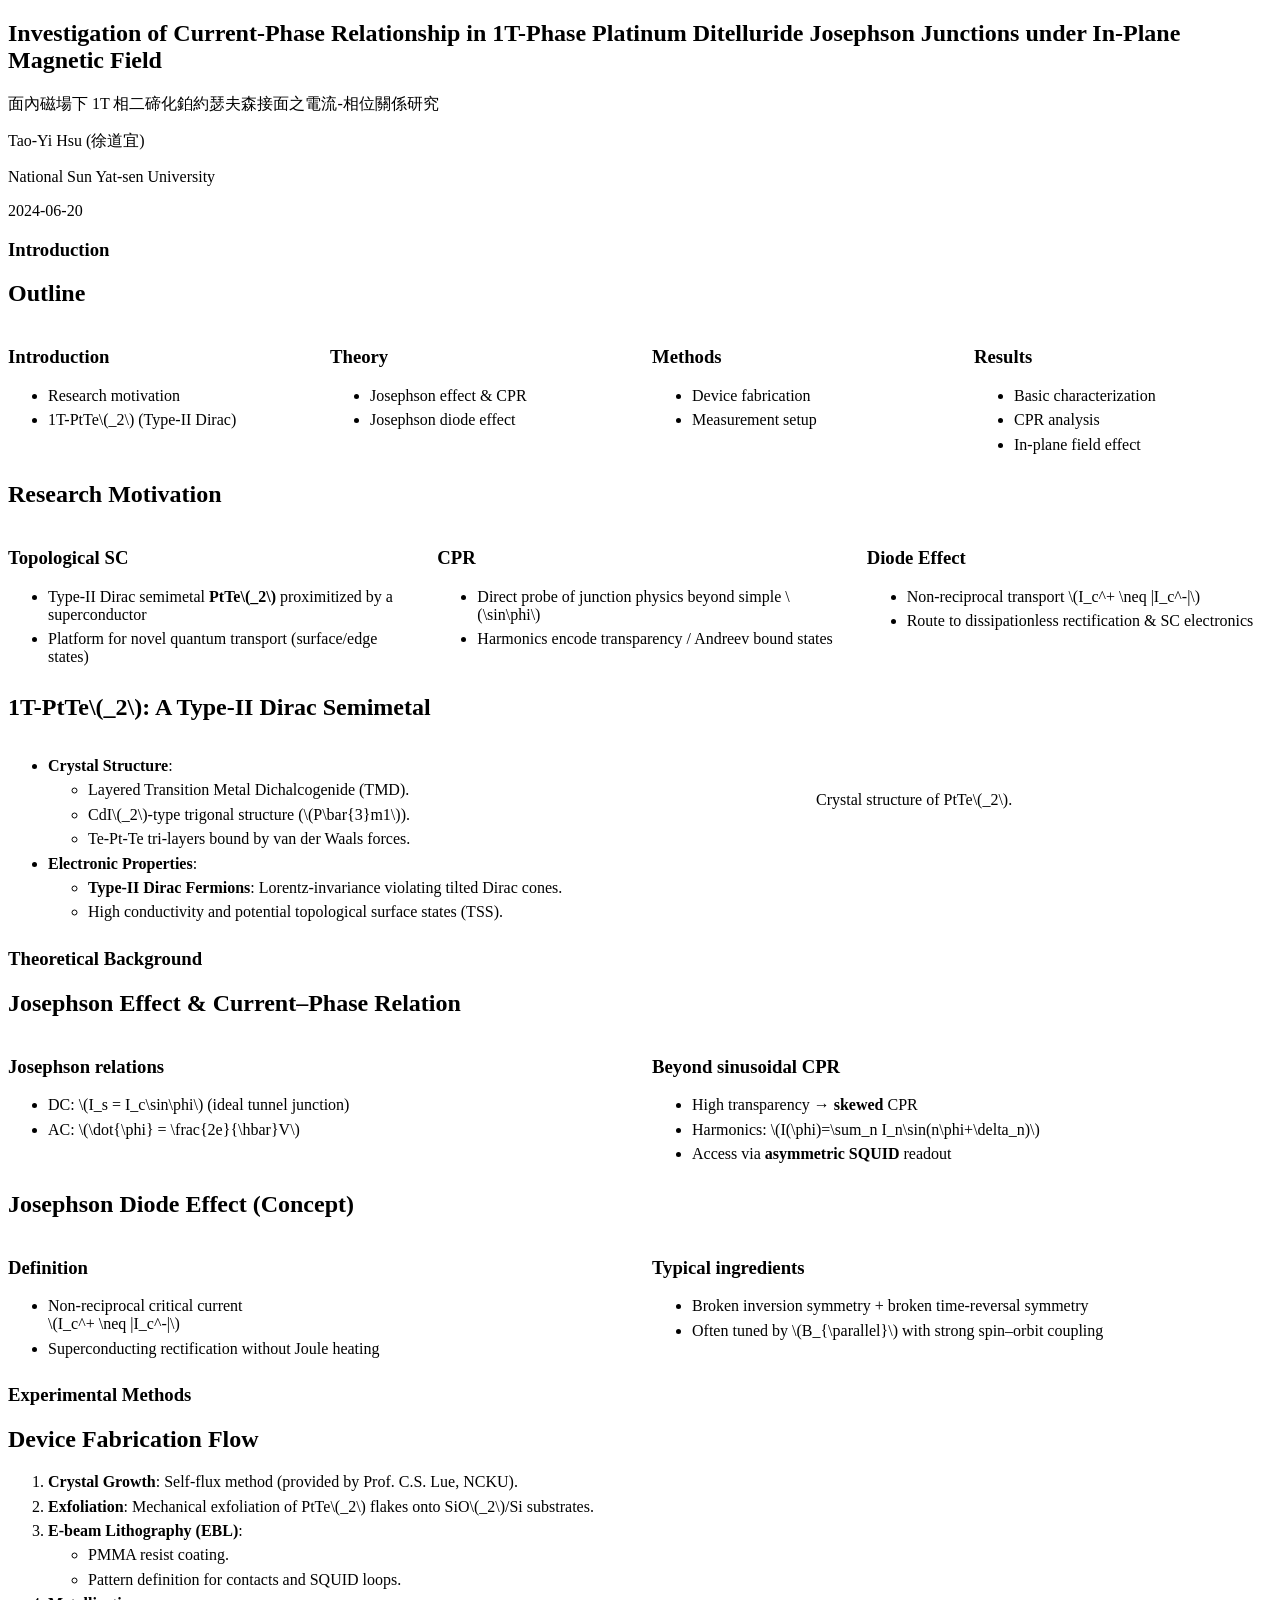
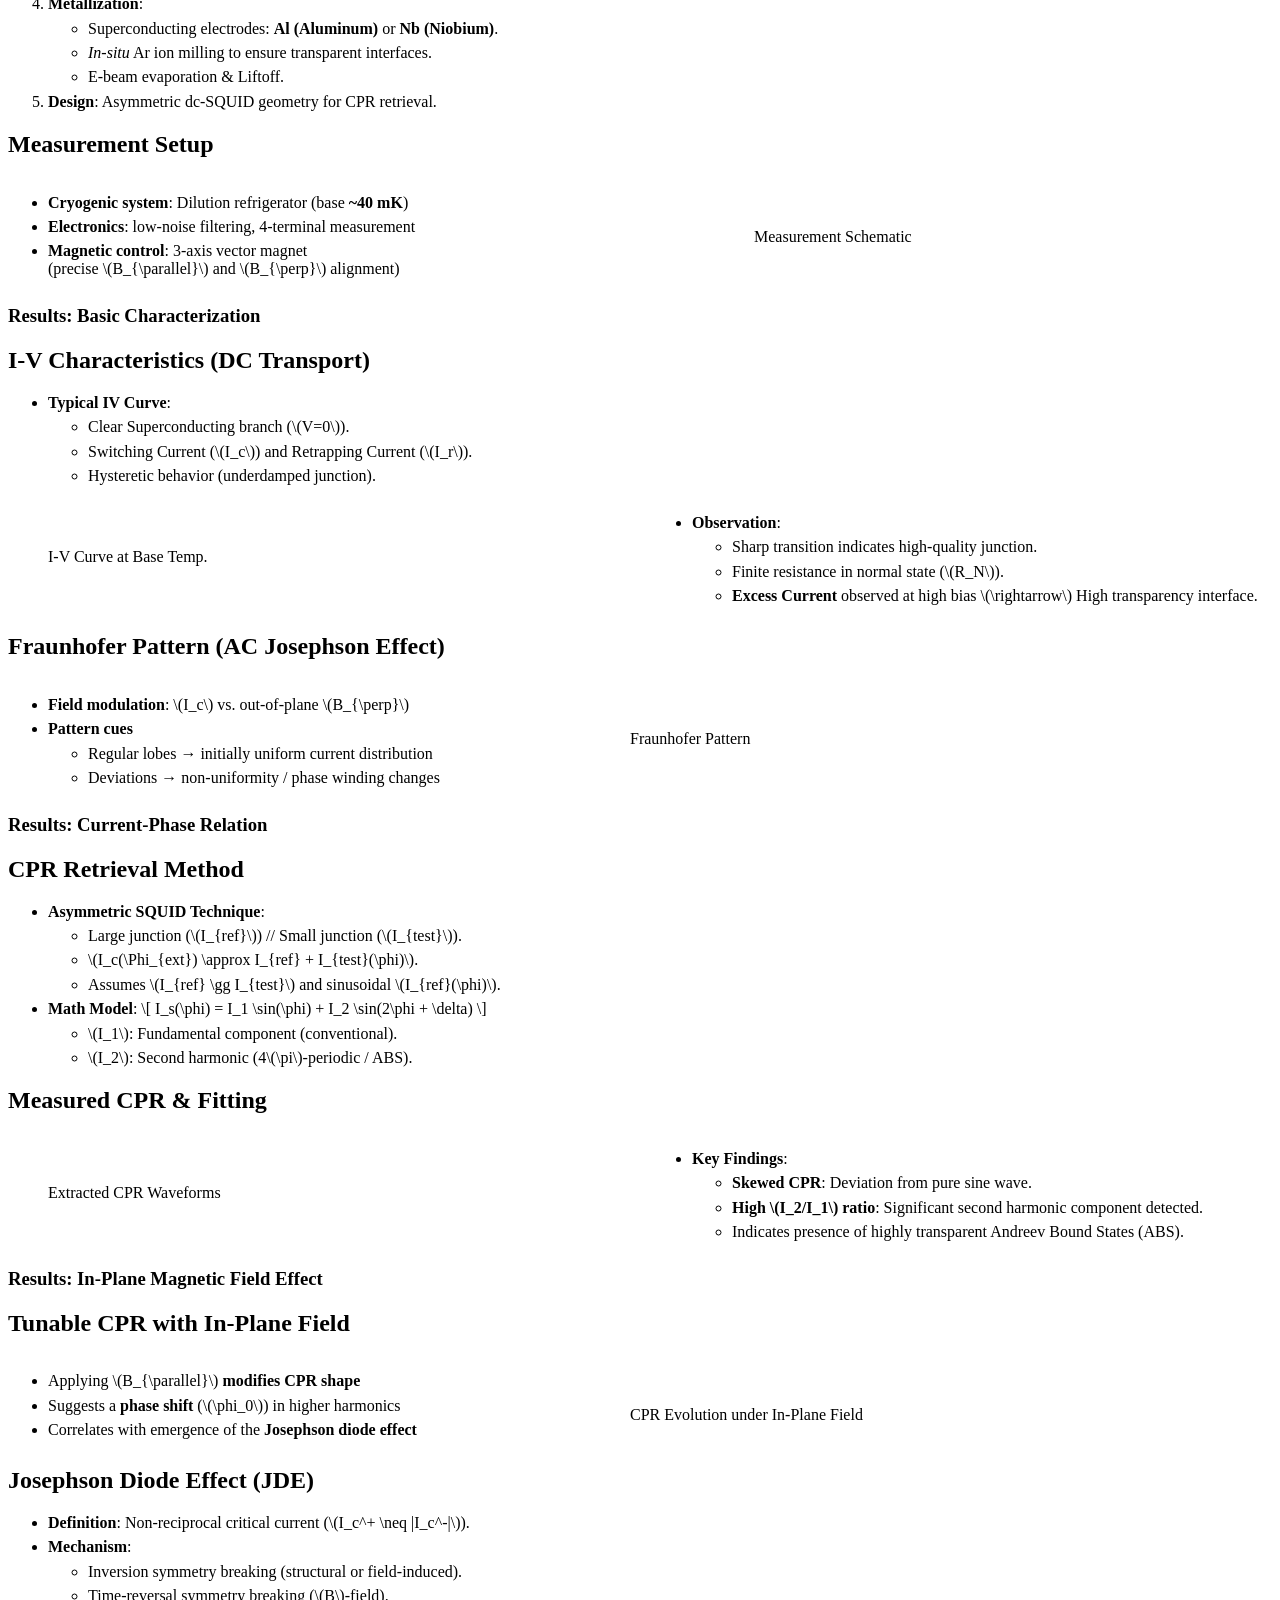
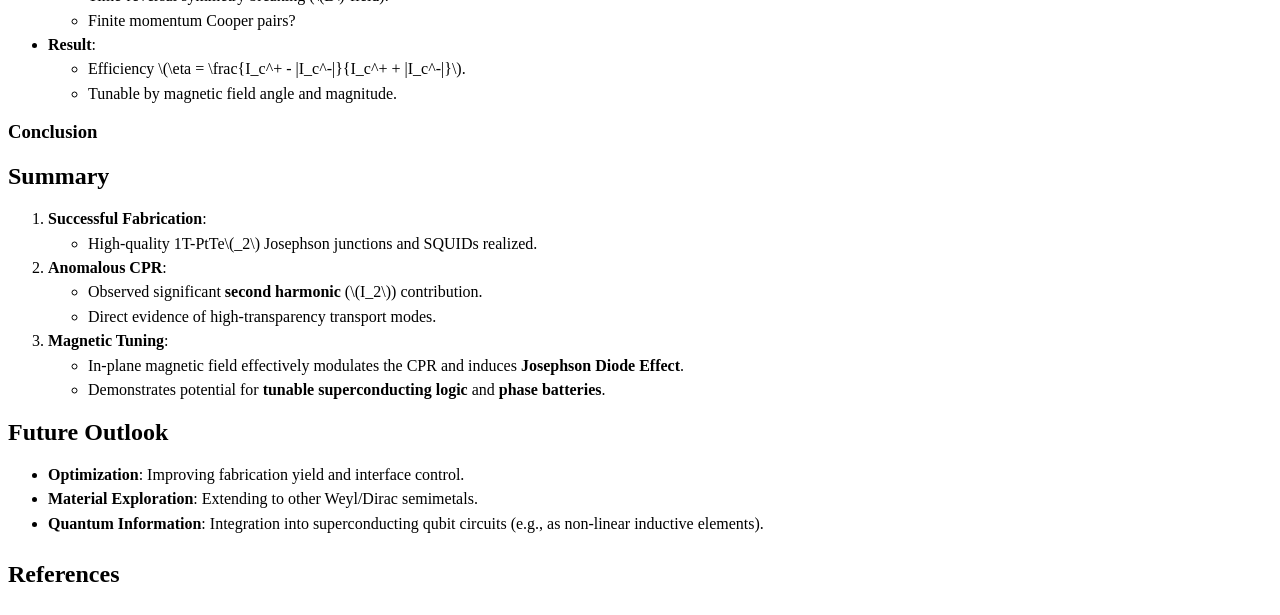
==== Quarto/Presentation.html @ b501ba7b "feat: Add Quarto presentation templates and generated assets, and update an existing PowerPoint file" ====
<!DOCTYPE html>
<html lang="en"><head>
<script src="Presentation_files/libs/clipboard/clipboard.min.js"></script>
<script src="Presentation_files/libs/quarto-html/tabby.min.js"></script>
<script src="Presentation_files/libs/quarto-html/popper.min.js"></script>
<script src="Presentation_files/libs/quarto-html/tippy.umd.min.js"></script>
<link href="Presentation_files/libs/quarto-html/tippy.css" rel="stylesheet">
<link href="Presentation_files/libs/quarto-html/light-border.css" rel="stylesheet">
<link href="Presentation_files/libs/quarto-html/quarto-syntax-highlighting-09ce31efb0ed5730d839a538a88c6f53.css" rel="stylesheet" id="quarto-text-highlighting-styles"><meta charset="utf-8">
  <meta name="generator" content="quarto-1.8.26">

  <meta name="author" content="Tao-Yi Hsu (徐道宜)">
  <meta name="dcterms.date" content="2024-06-20">
  <title>Investigation of Current-Phase Relationship in 1T-Phase Platinum Ditelluride Josephson Junctions under In-Plane Magnetic Field</title>
  <meta name="apple-mobile-web-app-capable" content="yes">
  <meta name="apple-mobile-web-app-status-bar-style" content="black-translucent">
  <meta name="viewport" content="width=device-width, initial-scale=1.0, maximum-scale=1.0, user-scalable=no, minimal-ui">
  <link rel="stylesheet" href="Presentation_files/libs/revealjs/dist/reset.css">
  <link rel="stylesheet" href="Presentation_files/libs/revealjs/dist/reveal.css">
  <style>
    code{white-space: pre-wrap;}
    span.smallcaps{font-variant: small-caps;}
    div.columns{display: flex; gap: min(4vw, 1.5em);}
    div.column{flex: auto; overflow-x: auto;}
    div.hanging-indent{margin-left: 1.5em; text-indent: -1.5em;}
    ul.task-list{list-style: none;}
    ul.task-list li input[type="checkbox"] {
      width: 0.8em;
      margin: 0 0.8em 0.2em -1em; /* quarto-specific, see https://github.com/quarto-dev/quarto-cli/issues/4556 */ 
      vertical-align: middle;
    }
    /* CSS for citations */
    div.csl-bib-body { }
    div.csl-entry {
      clear: both;
    }
    .hanging-indent div.csl-entry {
      margin-left:2em;
      text-indent:-2em;
    }
    div.csl-left-margin {
      min-width:2em;
      float:left;
    }
    div.csl-right-inline {
      margin-left:2em;
      padding-left:1em;
    }
    div.csl-indent {
      margin-left: 2em;
    }  </style>
  <link rel="stylesheet" href="Presentation_files/libs/revealjs/dist/theme/quarto-4e617eb54d475d9503e34d352090ff78.css">
  <link href="Presentation_files/libs/revealjs/plugin/quarto-line-highlight/line-highlight.css" rel="stylesheet">
  <link href="Presentation_files/libs/revealjs/plugin/reveal-menu/menu.css" rel="stylesheet">
  <link href="Presentation_files/libs/revealjs/plugin/reveal-menu/quarto-menu.css" rel="stylesheet">
  <link href="Presentation_files/libs/revealjs/plugin/quarto-support/footer.css" rel="stylesheet">
  <style type="text/css">
    .reveal div.sourceCode {
      margin: 0;
      overflow: auto;
    }
    .reveal div.hanging-indent {
      margin-left: 1em;
      text-indent: -1em;
    }
    .reveal .slide:not(.center) {
      height: 100%;
    }
    .reveal .slide.scrollable {
      overflow-y: auto;
    }
    .reveal .footnotes {
      height: 100%;
      overflow-y: auto;
    }
    .reveal .slide .absolute {
      position: absolute;
      display: block;
    }
    .reveal .footnotes ol {
      counter-reset: ol;
      list-style-type: none; 
      margin-left: 0;
    }
    .reveal .footnotes ol li:before {
      counter-increment: ol;
      content: counter(ol) ". "; 
    }
    .reveal .footnotes ol li > p:first-child {
      display: inline-block;
    }
    .reveal .slide ul,
    .reveal .slide ol {
      margin-bottom: 0.5em;
    }
    .reveal .slide ul li,
    .reveal .slide ol li {
      margin-top: 0.4em;
      margin-bottom: 0.2em;
    }
    .reveal .slide ul[role="tablist"] li {
      margin-bottom: 0;
    }
    .reveal .slide ul li > *:first-child,
    .reveal .slide ol li > *:first-child {
      margin-block-start: 0;
    }
    .reveal .slide ul li > *:last-child,
    .reveal .slide ol li > *:last-child {
      margin-block-end: 0;
    }
    .reveal .slide .columns:nth-child(3) {
      margin-block-start: 0.8em;
    }
    .reveal blockquote {
      box-shadow: none;
    }
    .reveal .tippy-content>* {
      margin-top: 0.2em;
      margin-bottom: 0.7em;
    }
    .reveal .tippy-content>*:last-child {
      margin-bottom: 0.2em;
    }
    .reveal .slide > img.stretch.quarto-figure-center,
    .reveal .slide > img.r-stretch.quarto-figure-center {
      display: block;
      margin-left: auto;
      margin-right: auto; 
    }
    .reveal .slide > img.stretch.quarto-figure-left,
    .reveal .slide > img.r-stretch.quarto-figure-left  {
      display: block;
      margin-left: 0;
      margin-right: auto; 
    }
    .reveal .slide > img.stretch.quarto-figure-right,
    .reveal .slide > img.r-stretch.quarto-figure-right  {
      display: block;
      margin-left: auto;
      margin-right: 0; 
    }
  </style>
</head>
<body class="quarto-light">
  <div class="reveal">
    <div class="slides">

<section id="title-slide" class="quarto-title-block center">
  <h1 class="title">Investigation of Current-Phase Relationship in 1T-Phase Platinum Ditelluride Josephson Junctions under In-Plane Magnetic Field</h1>
  <p class="subtitle">面內磁場下 1T 相二碲化鉑約瑟夫森接面之電流-相位關係研究</p>

<div class="quarto-title-authors">
<div class="quarto-title-author">
<div class="quarto-title-author-name">
Tao-Yi Hsu (徐道宜) 
</div>
        <p class="quarto-title-affiliation">
            National Sun Yat-sen University
          </p>
    </div>
</div>

  <p class="date">2024-06-20</p>
</section>
<section>
<section id="introduction" class="title-slide slide level1 center">
<h1>Introduction</h1>

</section>
<section id="outline" class="slide level2">
<h2>Outline</h2>
<div class="columns">
<div class="column" style="width:25%;">
<h3 id="introduction-1">Introduction</h3>
<ul>
<li>Research motivation</li>
<li>1T-PtTe<span class="math inline">\(_2\)</span> (Type-II Dirac)</li>
</ul>
</div><div class="column" style="width:25%;">
<h3 id="theory">Theory</h3>
<ul>
<li>Josephson effect &amp; CPR</li>
<li>Josephson diode effect</li>
</ul>
</div><div class="column" style="width:25%;">
<h3 id="methods">Methods</h3>
<ul>
<li>Device fabrication</li>
<li>Measurement setup</li>
</ul>
</div><div class="column" style="width:25%;">
<h3 id="results">Results</h3>
<ul>
<li>Basic characterization</li>
<li>CPR analysis</li>
<li>In-plane field effect</li>
</ul>
</div></div>
</section>
<section id="research-motivation" class="slide level2">
<h2>Research Motivation</h2>
<div class="columns">
<div class="column" style="width:33%;">
<h3 id="topological-sc">Topological SC</h3>
<ul>
<li>Type-II Dirac semimetal <strong>PtTe<span class="math inline">\(_2\)</span></strong> proximitized by a superconductor</li>
<li>Platform for novel quantum transport (surface/edge states)</li>
</ul>
</div><div class="column" style="width:33%;">
<h3 id="cpr">CPR</h3>
<ul>
<li>Direct probe of junction physics beyond simple <span class="math inline">\(\sin\phi\)</span></li>
<li>Harmonics encode transparency / Andreev bound states</li>
</ul>
</div><div class="column" style="width:33%;">
<h3 id="diode-effect">Diode Effect</h3>
<ul>
<li>Non-reciprocal transport <span class="math inline">\(I_c^+ \neq |I_c^-|\)</span></li>
<li>Route to dissipationless rectification &amp; SC electronics</li>
</ul>
</div></div>
</section>
<section id="t-ptte_2-a-type-ii-dirac-semimetal" class="slide level2">
<h2>1T-PtTe<span class="math inline">\(_2\)</span>: A Type-II Dirac Semimetal</h2>
<div class="columns">
<div class="column" style="width:60%;">
<ul>
<li><strong>Crystal Structure</strong>:
<ul>
<li>Layered Transition Metal Dichalcogenide (TMD).</li>
<li>CdI<span class="math inline">\(_2\)</span>-type trigonal structure (<span class="math inline">\(P\bar{3}m1\)</span>).</li>
<li>Te-Pt-Te tri-layers bound by van der Waals forces.</li>
</ul></li>
<li><strong>Electronic Properties</strong>:
<ul>
<li><strong>Type-II Dirac Fermions</strong>: Lorentz-invariance violating tilted Dirac cones.</li>
<li>High conductivity and potential topological surface states (TSS).</li>
</ul></li>
</ul>
</div><div class="column" style="width:40%;">
<div class="quarto-figure quarto-figure-center">
<figure>
<p><img data-src="Images/topological_materials.png"></p>
<figcaption>Crystal structure of PtTe<span class="math inline">\(_2\)</span>.</figcaption>
</figure>
</div>
</div></div>
</section></section>
<section>
<section id="theoretical-background" class="title-slide slide level1 center">
<h1>Theoretical Background</h1>

</section>
<section id="josephson-effect-currentphase-relation" class="slide level2">
<h2>Josephson Effect &amp; Current–Phase Relation</h2>
<div class="columns">
<div class="column" style="width:50%;">
<h3 id="josephson-relations">Josephson relations</h3>
<ul>
<li>DC: <span class="math inline">\(I_s = I_c\sin\phi\)</span> (ideal tunnel junction)</li>
<li>AC: <span class="math inline">\(\dot{\phi} = \frac{2e}{\hbar}V\)</span></li>
</ul>
</div><div class="column" style="width:50%;">
<h3 id="beyond-sinusoidal-cpr">Beyond sinusoidal CPR</h3>
<ul>
<li>High transparency → <strong>skewed</strong> CPR</li>
<li>Harmonics: <span class="math inline">\(I(\phi)=\sum_n I_n\sin(n\phi+\delta_n)\)</span></li>
<li>Access via <strong>asymmetric SQUID</strong> readout</li>
</ul>
</div></div>
</section>
<section id="josephson-diode-effect-concept" class="slide level2">
<h2>Josephson Diode Effect (Concept)</h2>
<div class="columns">
<div class="column" style="width:50%;">
<h3 id="definition">Definition</h3>
<ul>
<li>Non‑reciprocal critical current<br>
<span class="math inline">\(I_c^+ \neq |I_c^-|\)</span></li>
<li>Superconducting rectification without Joule heating</li>
</ul>
</div><div class="column" style="width:50%;">
<h3 id="typical-ingredients">Typical ingredients</h3>
<ul>
<li>Broken inversion symmetry + broken time‑reversal symmetry</li>
<li>Often tuned by <span class="math inline">\(B_{\parallel}\)</span> with strong spin–orbit coupling</li>
</ul>
</div></div>
</section></section>
<section>
<section id="experimental-methods" class="title-slide slide level1 center">
<h1>Experimental Methods</h1>

</section>
<section id="device-fabrication-flow" class="slide level2">
<h2>Device Fabrication Flow</h2>
<ol type="1">
<li><strong>Crystal Growth</strong>: Self-flux method (provided by Prof.&nbsp;C.S. Lue, NCKU).</li>
<li><strong>Exfoliation</strong>: Mechanical exfoliation of PtTe<span class="math inline">\(_2\)</span> flakes onto SiO<span class="math inline">\(_2\)</span>/Si substrates.</li>
<li><strong>E-beam Lithography (EBL)</strong>:
<ul>
<li>PMMA resist coating.</li>
<li>Pattern definition for contacts and SQUID loops.</li>
</ul></li>
<li><strong>Metallization</strong>:
<ul>
<li>Superconducting electrodes: <strong>Al (Aluminum)</strong> or <strong>Nb (Niobium)</strong>.</li>
<li><em>In-situ</em> Ar ion milling to ensure transparent interfaces.</li>
<li>E-beam evaporation &amp; Liftoff.</li>
</ul></li>
<li><strong>Design</strong>: Asymmetric dc-SQUID geometry for CPR retrieval.</li>
</ol>
</section>
<section id="measurement-setup" class="slide level2">
<h2>Measurement Setup</h2>
<div class="columns">
<div class="column" style="width:55%;">
<ul>
<li><strong>Cryogenic system</strong>: Dilution refrigerator (base <strong>~40 mK</strong>)</li>
<li><strong>Electronics</strong>: low-noise filtering, 4-terminal measurement</li>
<li><strong>Magnetic control</strong>: 3-axis vector magnet<br>
(precise <span class="math inline">\(B_{\parallel}\)</span> and <span class="math inline">\(B_{\perp}\)</span> alignment)</li>
</ul>
</div><div class="column" style="width:45%;">
<div class="quarto-figure quarto-figure-center">
<figure>
<p><img data-src="Images/coordinate_system_schematic.png" style="width:95.0%"></p>
<figcaption>Measurement Schematic</figcaption>
</figure>
</div>
</div></div>
</section></section>
<section>
<section id="results-basic-characterization" class="title-slide slide level1 center">
<h1>Results: Basic Characterization</h1>

</section>
<section id="i-v-characteristics-dc-transport" class="slide level2">
<h2>I-V Characteristics (DC Transport)</h2>
<ul>
<li><strong>Typical IV Curve</strong>:
<ul>
<li>Clear Superconducting branch (<span class="math inline">\(V=0\)</span>).</li>
<li>Switching Current (<span class="math inline">\(I_c\)</span>) and Retrapping Current (<span class="math inline">\(I_r\)</span>).</li>
<li>Hysteretic behavior (underdamped junction).</li>
</ul></li>
</ul>
<div class="columns">
<div class="column" style="width:50%;">
<div class="quarto-figure quarto-figure-center">
<figure>
<p><img data-src="Images/iv_run20.svg"></p>
<figcaption>I-V Curve at Base Temp.</figcaption>
</figure>
</div>
</div><div class="column" style="width:50%;">
<ul>
<li><strong>Observation</strong>:
<ul>
<li>Sharp transition indicates high-quality junction.</li>
<li>Finite resistance in normal state (<span class="math inline">\(R_N\)</span>).</li>
<li><strong>Excess Current</strong> observed at high bias <span class="math inline">\(\rightarrow\)</span> High transparency interface.</li>
</ul></li>
</ul>
</div></div>
</section>
<section id="fraunhofer-pattern-ac-josephson-effect" class="slide level2">
<h2>Fraunhofer Pattern (AC Josephson Effect)</h2>
<div class="columns">
<div class="column" style="width:45%;">
<ul>
<li><strong>Field modulation</strong>: <span class="math inline">\(I_c\)</span> vs.&nbsp;out-of-plane <span class="math inline">\(B_{\perp}\)</span></li>
<li><strong>Pattern cues</strong>
<ul>
<li>Regular lobes → initially uniform current distribution</li>
<li>Deviations → non-uniformity / phase winding changes</li>
</ul></li>
</ul>
</div><div class="column" style="width:55%;">
<div class="quarto-figure quarto-figure-center">
<figure>
<p><img data-src="Images/fraunhofer_heatmap_005-1_60mT_linear.svg" style="width:100.0%"></p>
<figcaption>Fraunhofer Pattern</figcaption>
</figure>
</div>
</div></div>
</section></section>
<section>
<section id="results-current-phase-relation" class="title-slide slide level1 center">
<h1>Results: Current-Phase Relation</h1>

</section>
<section id="cpr-retrieval-method" class="slide level2">
<h2>CPR Retrieval Method</h2>
<ul>
<li><strong>Asymmetric SQUID Technique</strong>:
<ul>
<li>Large junction (<span class="math inline">\(I_{ref}\)</span>) // Small junction (<span class="math inline">\(I_{test}\)</span>).</li>
<li><span class="math inline">\(I_c(\Phi_{ext}) \approx I_{ref} + I_{test}(\phi)\)</span>.</li>
<li>Assumes <span class="math inline">\(I_{ref} \gg I_{test}\)</span> and sinusoidal <span class="math inline">\(I_{ref}(\phi)\)</span>.</li>
</ul></li>
<li><strong>Math Model</strong>: <span class="math display">\[ I_s(\phi) = I_1 \sin(\phi) + I_2 \sin(2\phi + \delta) \]</span>
<ul>
<li><span class="math inline">\(I_1\)</span>: Fundamental component (conventional).</li>
<li><span class="math inline">\(I_2\)</span>: Second harmonic (4<span class="math inline">\(\pi\)</span>-periodic / ABS).</li>
</ul></li>
</ul>
</section>
<section id="measured-cpr-fitting" class="slide level2">
<h2>Measured CPR &amp; Fitting</h2>
<div class="columns">
<div class="column" style="width:50%;">
<div class="quarto-figure quarto-figure-center">
<figure>
<p><img data-src="Images/cpr_fit_127.svg"></p>
<figcaption>Extracted CPR Waveforms</figcaption>
</figure>
</div>
</div><div class="column" style="width:50%;">
<ul>
<li><strong>Key Findings</strong>:
<ul>
<li><strong>Skewed CPR</strong>: Deviation from pure sine wave.</li>
<li><strong>High <span class="math inline">\(I_2/I_1\)</span> ratio</strong>: Significant second harmonic component detected.</li>
<li>Indicates presence of highly transparent Andreev Bound States (ABS).</li>
</ul></li>
</ul>
</div></div>
</section></section>
<section>
<section id="results-in-plane-magnetic-field-effect" class="title-slide slide level1 center">
<h1>Results: In-Plane Magnetic Field Effect</h1>

</section>
<section id="tunable-cpr-with-in-plane-field" class="slide level2">
<h2>Tunable CPR with In-Plane Field</h2>
<div class="columns">
<div class="column" style="width:45%;">
<ul>
<li>Applying <span class="math inline">\(B_{\parallel}\)</span> <strong>modifies CPR shape</strong></li>
<li>Suggests a <strong>phase shift</strong> (<span class="math inline">\(\phi_0\)</span>) in higher harmonics</li>
<li>Correlates with emergence of the <strong>Josephson diode effect</strong></li>
</ul>
</div><div class="column" style="width:55%;">
<div class="quarto-figure quarto-figure-center">
<figure>
<p><img data-src="Images/CPR_evolution_27_log_offset_corrected.svg" style="width:100.0%"></p>
<figcaption>CPR Evolution under In-Plane Field</figcaption>
</figure>
</div>
</div></div>
</section>
<section id="josephson-diode-effect-jde" class="slide level2">
<h2>Josephson Diode Effect (JDE)</h2>
<ul>
<li><strong>Definition</strong>: Non-reciprocal critical current (<span class="math inline">\(I_c^+ \neq |I_c^-|\)</span>).</li>
<li><strong>Mechanism</strong>:
<ul>
<li>Inversion symmetry breaking (structural or field-induced).</li>
<li>Time-reversal symmetry breaking (<span class="math inline">\(B\)</span>-field).</li>
<li>Finite momentum Cooper pairs?</li>
</ul></li>
<li><strong>Result</strong>:
<ul>
<li>Efficiency <span class="math inline">\(\eta = \frac{I_c^+ - |I_c^-|}{I_c^+ + |I_c^-|}\)</span>.</li>
<li>Tunable by magnetic field angle and magnitude.</li>
</ul></li>
</ul>
</section></section>
<section>
<section id="conclusion" class="title-slide slide level1 center">
<h1>Conclusion</h1>

</section>
<section id="summary" class="slide level2">
<h2>Summary</h2>
<ol type="1">
<li><strong>Successful Fabrication</strong>:
<ul>
<li>High-quality 1T-PtTe<span class="math inline">\(_2\)</span> Josephson junctions and SQUIDs realized.</li>
</ul></li>
<li><strong>Anomalous CPR</strong>:
<ul>
<li>Observed significant <strong>second harmonic</strong> (<span class="math inline">\(I_2\)</span>) contribution.</li>
<li>Direct evidence of high-transparency transport modes.</li>
</ul></li>
<li><strong>Magnetic Tuning</strong>:
<ul>
<li>In-plane magnetic field effectively modulates the CPR and induces <strong>Josephson Diode Effect</strong>.</li>
<li>Demonstrates potential for <strong>tunable superconducting logic</strong> and <strong>phase batteries</strong>.</li>
</ul></li>
</ol>
</section>
<section id="future-outlook" class="slide level2">
<h2>Future Outlook</h2>
<ul>
<li><strong>Optimization</strong>: Improving fabrication yield and interface control.</li>
<li><strong>Material Exploration</strong>: Extending to other Weyl/Dirac semimetals.</li>
<li><strong>Quantum Information</strong>: Integration into superconducting qubit circuits (e.g., as non-linear inductive elements).</li>
</ul>
</section></section>
<section id="references" class="title-slide slide level1 smaller scrollable">
<h1>References</h1>
<div id="refs" role="list">

</div>

</section>
    </div>
  <div class="quarto-auto-generated-content" style="display: none;">
<p><img src="Images/logo_nsysu_thesis.jpg" class="slide-logo"></p>
<div class="footer footer-default">

</div>
</div></div>

  <script>window.backupDefine = window.define; window.define = undefined;</script>
  <script src="Presentation_files/libs/revealjs/dist/reveal.js"></script>
  <!-- reveal.js plugins -->
  <script src="Presentation_files/libs/revealjs/plugin/quarto-line-highlight/line-highlight.js"></script>
  <script src="Presentation_files/libs/revealjs/plugin/pdf-export/pdfexport.js"></script>
  <script src="Presentation_files/libs/revealjs/plugin/reveal-menu/menu.js"></script>
  <script src="Presentation_files/libs/revealjs/plugin/reveal-menu/quarto-menu.js"></script>
  <script src="Presentation_files/libs/revealjs/plugin/quarto-support/support.js"></script>
  

  <script src="Presentation_files/libs/revealjs/plugin/notes/notes.js"></script>
  <script src="Presentation_files/libs/revealjs/plugin/search/search.js"></script>
  <script src="Presentation_files/libs/revealjs/plugin/zoom/zoom.js"></script>
  <script src="Presentation_files/libs/revealjs/plugin/math/math.js"></script>
  <script>window.define = window.backupDefine; window.backupDefine = undefined;</script>

  <script>

      // Full list of configuration options available at:
      // https://revealjs.com/config/
      Reveal.initialize({
'controlsAuto': true,
'previewLinksAuto': false,
'pdfSeparateFragments': false,
'autoAnimateEasing': "ease",
'autoAnimateDuration': 1,
'autoAnimateUnmatched': true,
'jumpToSlide': true,
'menu': {"side":"left","useTextContentForMissingTitles":true,"markers":false,"loadIcons":false,"custom":[{"title":"Tools","icon":"<i class=\"fas fa-gear\"></i>","content":"<ul class=\"slide-menu-items\">\n<li class=\"slide-tool-item active\" data-item=\"0\"><a href=\"#\" onclick=\"RevealMenuToolHandlers.fullscreen(event)\"><kbd>f</kbd> Fullscreen</a></li>\n<li class=\"slide-tool-item\" data-item=\"1\"><a href=\"#\" onclick=\"RevealMenuToolHandlers.speakerMode(event)\"><kbd>s</kbd> Speaker View</a></li>\n<li class=\"slide-tool-item\" data-item=\"2\"><a href=\"#\" onclick=\"RevealMenuToolHandlers.overview(event)\"><kbd>o</kbd> Slide Overview</a></li>\n<li class=\"slide-tool-item\" data-item=\"3\"><a href=\"#\" onclick=\"RevealMenuToolHandlers.togglePdfExport(event)\"><kbd>e</kbd> PDF Export Mode</a></li>\n<li class=\"slide-tool-item\" data-item=\"4\"><a href=\"#\" onclick=\"RevealMenuToolHandlers.toggleScrollView(event)\"><kbd>r</kbd> Scroll View Mode</a></li>\n<li class=\"slide-tool-item\" data-item=\"5\"><a href=\"#\" onclick=\"RevealMenuToolHandlers.keyboardHelp(event)\"><kbd>?</kbd> Keyboard Help</a></li>\n</ul>"}],"openButton":true},
'smaller': false,
 
        // Display controls in the bottom right corner
        controls: false,

        // Help the user learn the controls by providing hints, for example by
        // bouncing the down arrow when they first encounter a vertical slide
        controlsTutorial: false,

        // Determines where controls appear, "edges" or "bottom-right"
        controlsLayout: 'edges',

        // Visibility rule for backwards navigation arrows; "faded", "hidden"
        // or "visible"
        controlsBackArrows: 'faded',

        // Display a presentation progress bar
        progress: true,

        // Display the page number of the current slide
        slideNumber: false,

        // 'all', 'print', or 'speaker'
        showSlideNumber: 'all',

        // Add the current slide number to the URL hash so that reloading the
        // page/copying the URL will return you to the same slide
        hash: true,

        // Start with 1 for the hash rather than 0
        hashOneBasedIndex: false,

        // Flags if we should monitor the hash and change slides accordingly
        respondToHashChanges: true,

        // Push each slide change to the browser history
        history: true,

        // Enable keyboard shortcuts for navigation
        keyboard: true,

        // Enable the slide overview mode
        overview: true,

        // Disables the default reveal.js slide layout (scaling and centering)
        // so that you can use custom CSS layout
        disableLayout: false,

        // Vertical centering of slides
        center: false,

        // Enables touch navigation on devices with touch input
        touch: true,

        // Loop the presentation
        loop: false,

        // Change the presentation direction to be RTL
        rtl: false,

        // see https://revealjs.com/vertical-slides/#navigation-mode
        navigationMode: 'linear',

        // Randomizes the order of slides each time the presentation loads
        shuffle: false,

        // Turns fragments on and off globally
        fragments: true,

        // Flags whether to include the current fragment in the URL,
        // so that reloading brings you to the same fragment position
        fragmentInURL: false,

        // Flags if the presentation is running in an embedded mode,
        // i.e. contained within a limited portion of the screen
        embedded: false,

        // Flags if we should show a help overlay when the questionmark
        // key is pressed
        help: true,

        // Flags if it should be possible to pause the presentation (blackout)
        pause: true,

        // Flags if speaker notes should be visible to all viewers
        showNotes: false,

        // Global override for autoplaying embedded media (null/true/false)
        autoPlayMedia: null,

        // Global override for preloading lazy-loaded iframes (null/true/false)
        preloadIframes: null,

        // Number of milliseconds between automatically proceeding to the
        // next slide, disabled when set to 0, this value can be overwritten
        // by using a data-autoslide attribute on your slides
        autoSlide: 0,

        // Stop auto-sliding after user input
        autoSlideStoppable: true,

        // Use this method for navigation when auto-sliding
        autoSlideMethod: null,

        // Specify the average time in seconds that you think you will spend
        // presenting each slide. This is used to show a pacing timer in the
        // speaker view
        defaultTiming: null,

        // Enable slide navigation via mouse wheel
        mouseWheel: false,

        // The display mode that will be used to show slides
        display: 'block',

        // Hide cursor if inactive
        hideInactiveCursor: true,

        // Time before the cursor is hidden (in ms)
        hideCursorTime: 5000,

        // Opens links in an iframe preview overlay
        previewLinks: false,

        // Transition style (none/fade/slide/convex/concave/zoom)
        transition: 'fade',

        // Transition speed (default/fast/slow)
        transitionSpeed: 'default',

        // Transition style for full page slide backgrounds
        // (none/fade/slide/convex/concave/zoom)
        backgroundTransition: 'fade',

        // Number of slides away from the current that are visible
        viewDistance: 3,

        // Number of slides away from the current that are visible on mobile
        // devices. It is advisable to set this to a lower number than
        // viewDistance in order to save resources.
        mobileViewDistance: 2,

        // The "normal" size of the presentation, aspect ratio will be preserved
        // when the presentation is scaled to fit different resolutions. Can be
        // specified using percentage units.
        width: 1920,

        height: 1080,

        // Factor of the display size that should remain empty around the content
        margin: 0.1,

        math: {
          mathjax: 'https://cdn.jsdelivr.net/npm/mathjax@2.7.9/MathJax.js',
          config: 'TeX-AMS_HTML-full',
          tex2jax: {
            inlineMath: [['\\(','\\)']],
            displayMath: [['\\[','\\]']],
            balanceBraces: true,
            processEscapes: false,
            processRefs: true,
            processEnvironments: true,
            preview: 'TeX',
            skipTags: ['script','noscript','style','textarea','pre','code'],
            ignoreClass: 'tex2jax_ignore',
            processClass: 'tex2jax_process'
          },
        },

        // reveal.js plugins
        plugins: [QuartoLineHighlight, PdfExport, RevealMenu, QuartoSupport,

          RevealMath,
          RevealNotes,
          RevealSearch,
          RevealZoom
        ]
      });
    </script>
    <script id="quarto-html-after-body" type="application/javascript">
      window.document.addEventListener("DOMContentLoaded", function (event) {
        const tabsets =  window.document.querySelectorAll(".panel-tabset-tabby")
        tabsets.forEach(function(tabset) {
          const tabby = new Tabby('#' + tabset.id);
        });
        const isCodeAnnotation = (el) => {
          for (const clz of el.classList) {
            if (clz.startsWith('code-annotation-')) {                     
              return true;
            }
          }
          return false;
        }
        const onCopySuccess = function(e) {
          // button target
          const button = e.trigger;
          // don't keep focus
          button.blur();
          // flash "checked"
          button.classList.add('code-copy-button-checked');
          var currentTitle = button.getAttribute("title");
          button.setAttribute("title", "Copied!");
          let tooltip;
          if (window.bootstrap) {
            button.setAttribute("data-bs-toggle", "tooltip");
            button.setAttribute("data-bs-placement", "left");
            button.setAttribute("data-bs-title", "Copied!");
            tooltip = new bootstrap.Tooltip(button, 
              { trigger: "manual", 
                customClass: "code-copy-button-tooltip",
                offset: [0, -8]});
            tooltip.show();    
          }
          setTimeout(function() {
            if (tooltip) {
              tooltip.hide();
              button.removeAttribute("data-bs-title");
              button.removeAttribute("data-bs-toggle");
              button.removeAttribute("data-bs-placement");
            }
            button.setAttribute("title", currentTitle);
            button.classList.remove('code-copy-button-checked');
          }, 1000);
          // clear code selection
          e.clearSelection();
        }
        const getTextToCopy = function(trigger) {
          const outerScaffold = trigger.parentElement.cloneNode(true);
          const codeEl = outerScaffold.querySelector('code');
          for (const childEl of codeEl.children) {
            if (isCodeAnnotation(childEl)) {
              childEl.remove();
            }
          }
          return codeEl.innerText;
        }
        const clipboard = new window.ClipboardJS('.code-copy-button:not([data-in-quarto-modal])', {
          text: getTextToCopy
        });
        clipboard.on('success', onCopySuccess);
        if (window.document.getElementById('quarto-embedded-source-code-modal')) {
          const clipboardModal = new window.ClipboardJS('.code-copy-button[data-in-quarto-modal]', {
            text: getTextToCopy,
            container: window.document.getElementById('quarto-embedded-source-code-modal')
          });
          clipboardModal.on('success', onCopySuccess);
        }
          var localhostRegex = new RegExp(/^(?:http|https):\/\/localhost\:?[0-9]*\//);
          var mailtoRegex = new RegExp(/^mailto:/);
            var filterRegex = new RegExp('/' + window.location.host + '/');
          var isInternal = (href) => {
              return filterRegex.test(href) || localhostRegex.test(href) || mailtoRegex.test(href);
          }
          // Inspect non-navigation links and adorn them if external
         var links = window.document.querySelectorAll('a[href]:not(.nav-link):not(.navbar-brand):not(.toc-action):not(.sidebar-link):not(.sidebar-item-toggle):not(.pagination-link):not(.no-external):not([aria-hidden]):not(.dropdown-item):not(.quarto-navigation-tool):not(.about-link)');
          for (var i=0; i<links.length; i++) {
            const link = links[i];
            if (!isInternal(link.href)) {
              // undo the damage that might have been done by quarto-nav.js in the case of
              // links that we want to consider external
              if (link.dataset.originalHref !== undefined) {
                link.href = link.dataset.originalHref;
              }
            }
          }
        function tippyHover(el, contentFn, onTriggerFn, onUntriggerFn) {
          const config = {
            allowHTML: true,
            maxWidth: 500,
            delay: 100,
            arrow: false,
            appendTo: function(el) {
                return el.closest('section.slide') || el.parentElement;
            },
            interactive: true,
            interactiveBorder: 10,
            theme: 'light-border',
            placement: 'bottom-start',
          };
          if (contentFn) {
            config.content = contentFn;
          }
          if (onTriggerFn) {
            config.onTrigger = onTriggerFn;
          }
          if (onUntriggerFn) {
            config.onUntrigger = onUntriggerFn;
          }
            config['offset'] = [0,0];
            config['maxWidth'] = 700;
          window.tippy(el, config); 
        }
        const noterefs = window.document.querySelectorAll('a[role="doc-noteref"]');
        for (var i=0; i<noterefs.length; i++) {
          const ref = noterefs[i];
          tippyHover(ref, function() {
            // use id or data attribute instead here
            let href = ref.getAttribute('data-footnote-href') || ref.getAttribute('href');
            try { href = new URL(href).hash; } catch {}
            const id = href.replace(/^#\/?/, "");
            const note = window.document.getElementById(id);
            if (note) {
              return note.innerHTML;
            } else {
              return "";
            }
          });
        }
        const findCites = (el) => {
          const parentEl = el.parentElement;
          if (parentEl) {
            const cites = parentEl.dataset.cites;
            if (cites) {
              return {
                el,
                cites: cites.split(' ')
              };
            } else {
              return findCites(el.parentElement)
            }
          } else {
            return undefined;
          }
        };
        var bibliorefs = window.document.querySelectorAll('a[role="doc-biblioref"]');
        for (var i=0; i<bibliorefs.length; i++) {
          const ref = bibliorefs[i];
          const citeInfo = findCites(ref);
          if (citeInfo) {
            tippyHover(citeInfo.el, function() {
              var popup = window.document.createElement('div');
              citeInfo.cites.forEach(function(cite) {
                var citeDiv = window.document.createElement('div');
                citeDiv.classList.add('hanging-indent');
                citeDiv.classList.add('csl-entry');
                var biblioDiv = window.document.getElementById('ref-' + cite);
                if (biblioDiv) {
                  citeDiv.innerHTML = biblioDiv.innerHTML;
                }
                popup.appendChild(citeDiv);
              });
              return popup.innerHTML;
            });
          }
        }
      });
      </script>
    

</body></html>
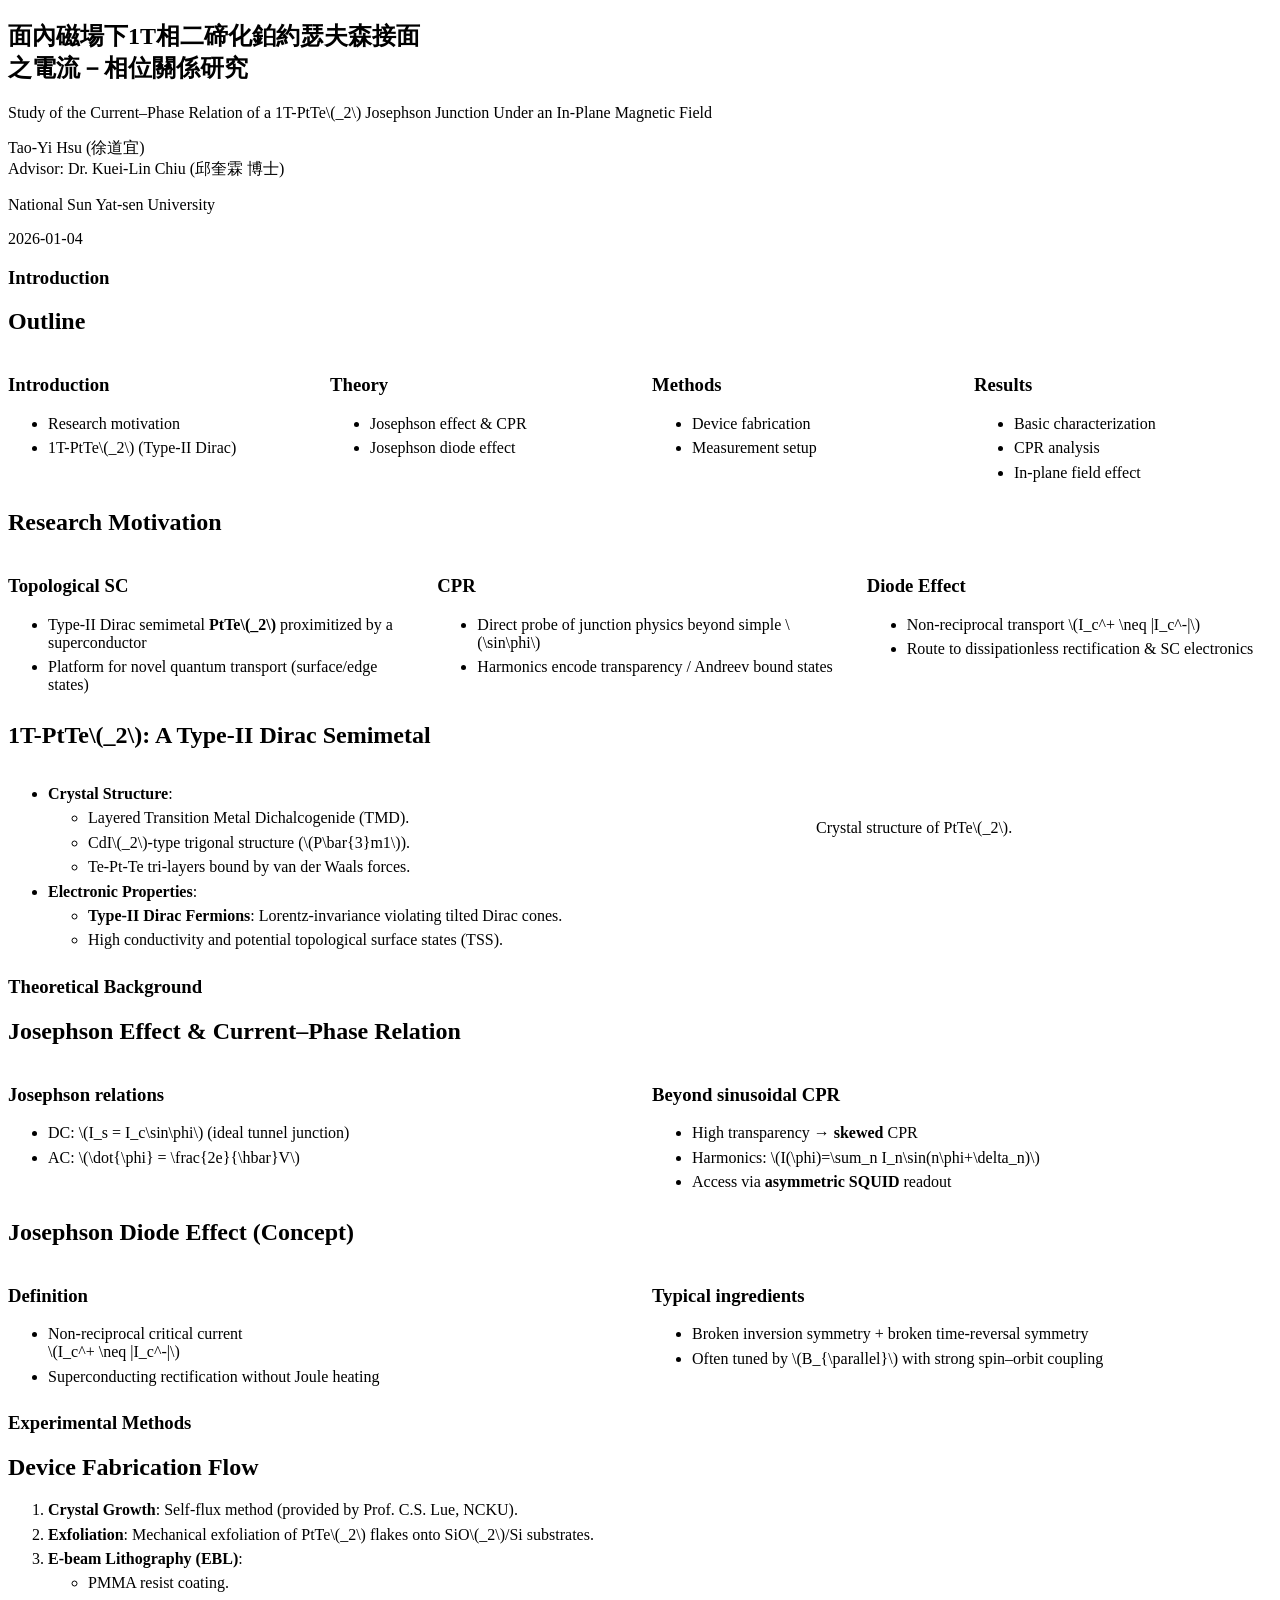
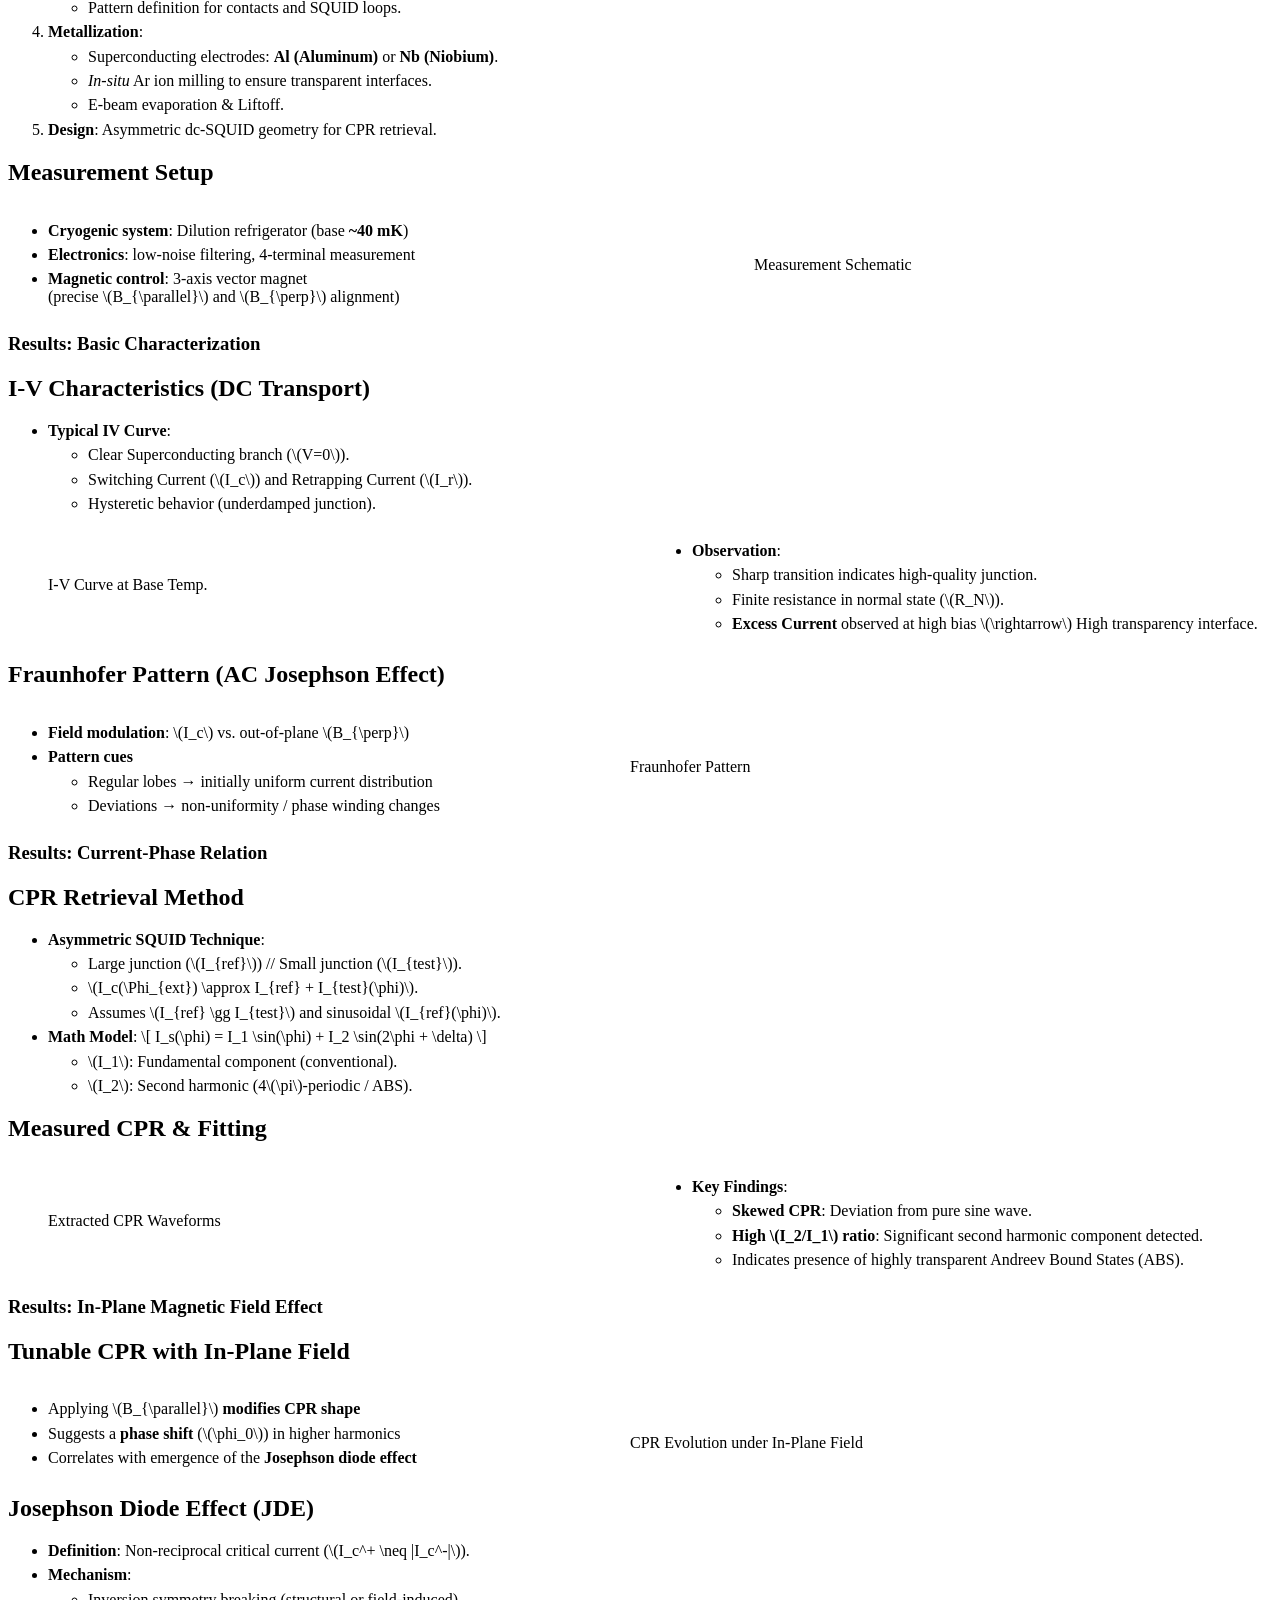
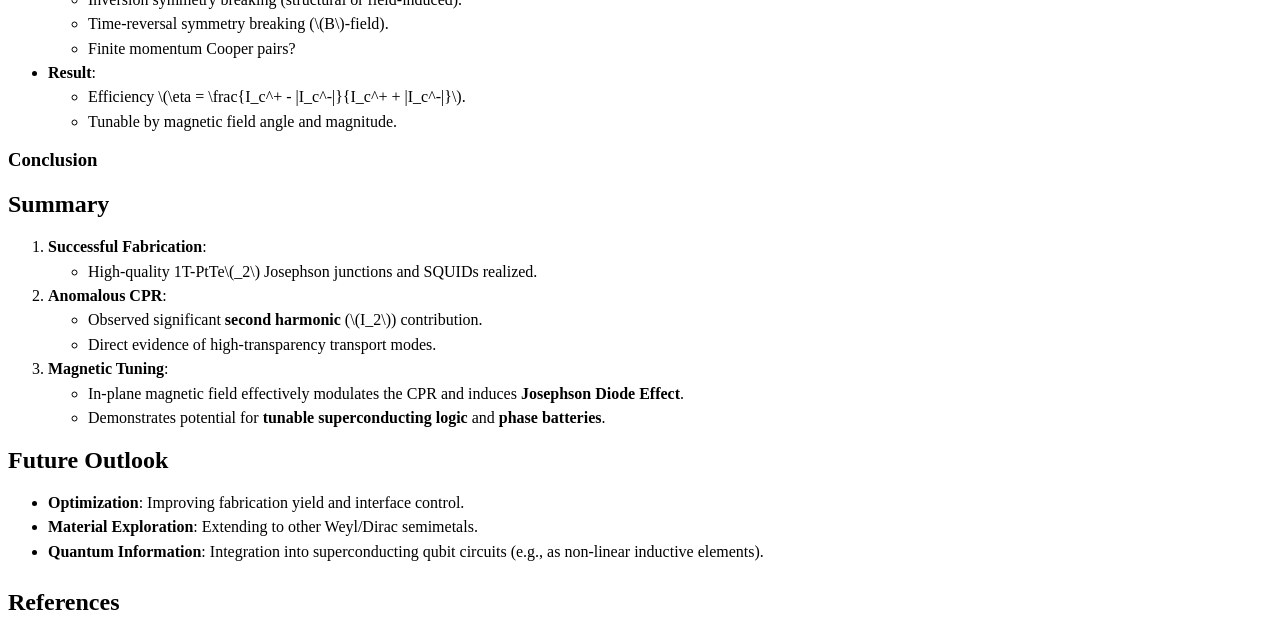
==== commit e0da136a: "feat: update presentation title, author, and date, and enhance title slide styling." ====
--- a/Quarto/Presentation.html
+++ b/Quarto/Presentation.html
@@ -9,9 +9,9 @@
 <link href="Presentation_files/libs/quarto-html/quarto-syntax-highlighting-09ce31efb0ed5730d839a538a88c6f53.css" rel="stylesheet" id="quarto-text-highlighting-styles"><meta charset="utf-8">
   <meta name="generator" content="quarto-1.8.26">
 
-  <meta name="author" content="Tao-Yi Hsu (徐道宜)">
-  <meta name="dcterms.date" content="2024-06-20">
-  <title>Investigation of Current-Phase Relationship in 1T-Phase Platinum Ditelluride Josephson Junctions under In-Plane Magnetic Field</title>
+  <meta name="author" content="Tao-Yi Hsu (徐道宜)   Advisor: Dr.&nbsp;Kuei-Lin Chiu (邱奎霖 博士)">
+  <meta name="dcterms.date" content="2026-01-04">
+  <title>面內磁場下1T相二碲化鉑約瑟夫森接面 之電流－相位關係研究</title>
   <meta name="apple-mobile-web-app-capable" content="yes">
   <meta name="apple-mobile-web-app-status-bar-style" content="black-translucent">
   <meta name="viewport" content="width=device-width, initial-scale=1.0, maximum-scale=1.0, user-scalable=no, minimal-ui">
@@ -49,7 +49,7 @@
     div.csl-indent {
       margin-left: 2em;
     }  </style>
-  <link rel="stylesheet" href="Presentation_files/libs/revealjs/dist/theme/quarto-4e617eb54d475d9503e34d352090ff78.css">
+  <link rel="stylesheet" href="Presentation_files/libs/revealjs/dist/theme/quarto-a763496e777477ba1e4969ce6a19acfb.css">
   <link href="Presentation_files/libs/revealjs/plugin/quarto-line-highlight/line-highlight.css" rel="stylesheet">
   <link href="Presentation_files/libs/revealjs/plugin/reveal-menu/menu.css" rel="stylesheet">
   <link href="Presentation_files/libs/revealjs/plugin/reveal-menu/quarto-menu.css" rel="stylesheet">
@@ -147,13 +147,13 @@
     <div class="slides">
 
 <section id="title-slide" class="quarto-title-block center">
-  <h1 class="title">Investigation of Current-Phase Relationship in 1T-Phase Platinum Ditelluride Josephson Junctions under In-Plane Magnetic Field</h1>
-  <p class="subtitle">面內磁場下 1T 相二碲化鉑約瑟夫森接面之電流-相位關係研究</p>
+  <h1 class="title">面內磁場下1T相二碲化鉑約瑟夫森接面<br>之電流－相位關係研究</h1>
+  <p class="subtitle">Study of the Current–Phase Relation of a 1T-PtTe<span class="math inline">\(_2\)</span> Josephson Junction Under an In-Plane Magnetic Field</p>
 
 <div class="quarto-title-authors">
 <div class="quarto-title-author">
 <div class="quarto-title-author-name">
-Tao-Yi Hsu (徐道宜) 
+Tao-Yi Hsu (徐道宜) <br> Advisor: Dr.&nbsp;Kuei-Lin Chiu (邱奎霖 博士) 
 </div>
         <p class="quarto-title-affiliation">
             National Sun Yat-sen University
@@ -161,7 +161,7 @@
     </div>
 </div>
 
-  <p class="date">2024-06-20</p>
+  <p class="date">2026-01-04</p>
 </section>
 <section>
 <section id="introduction" class="title-slide slide level1 center">
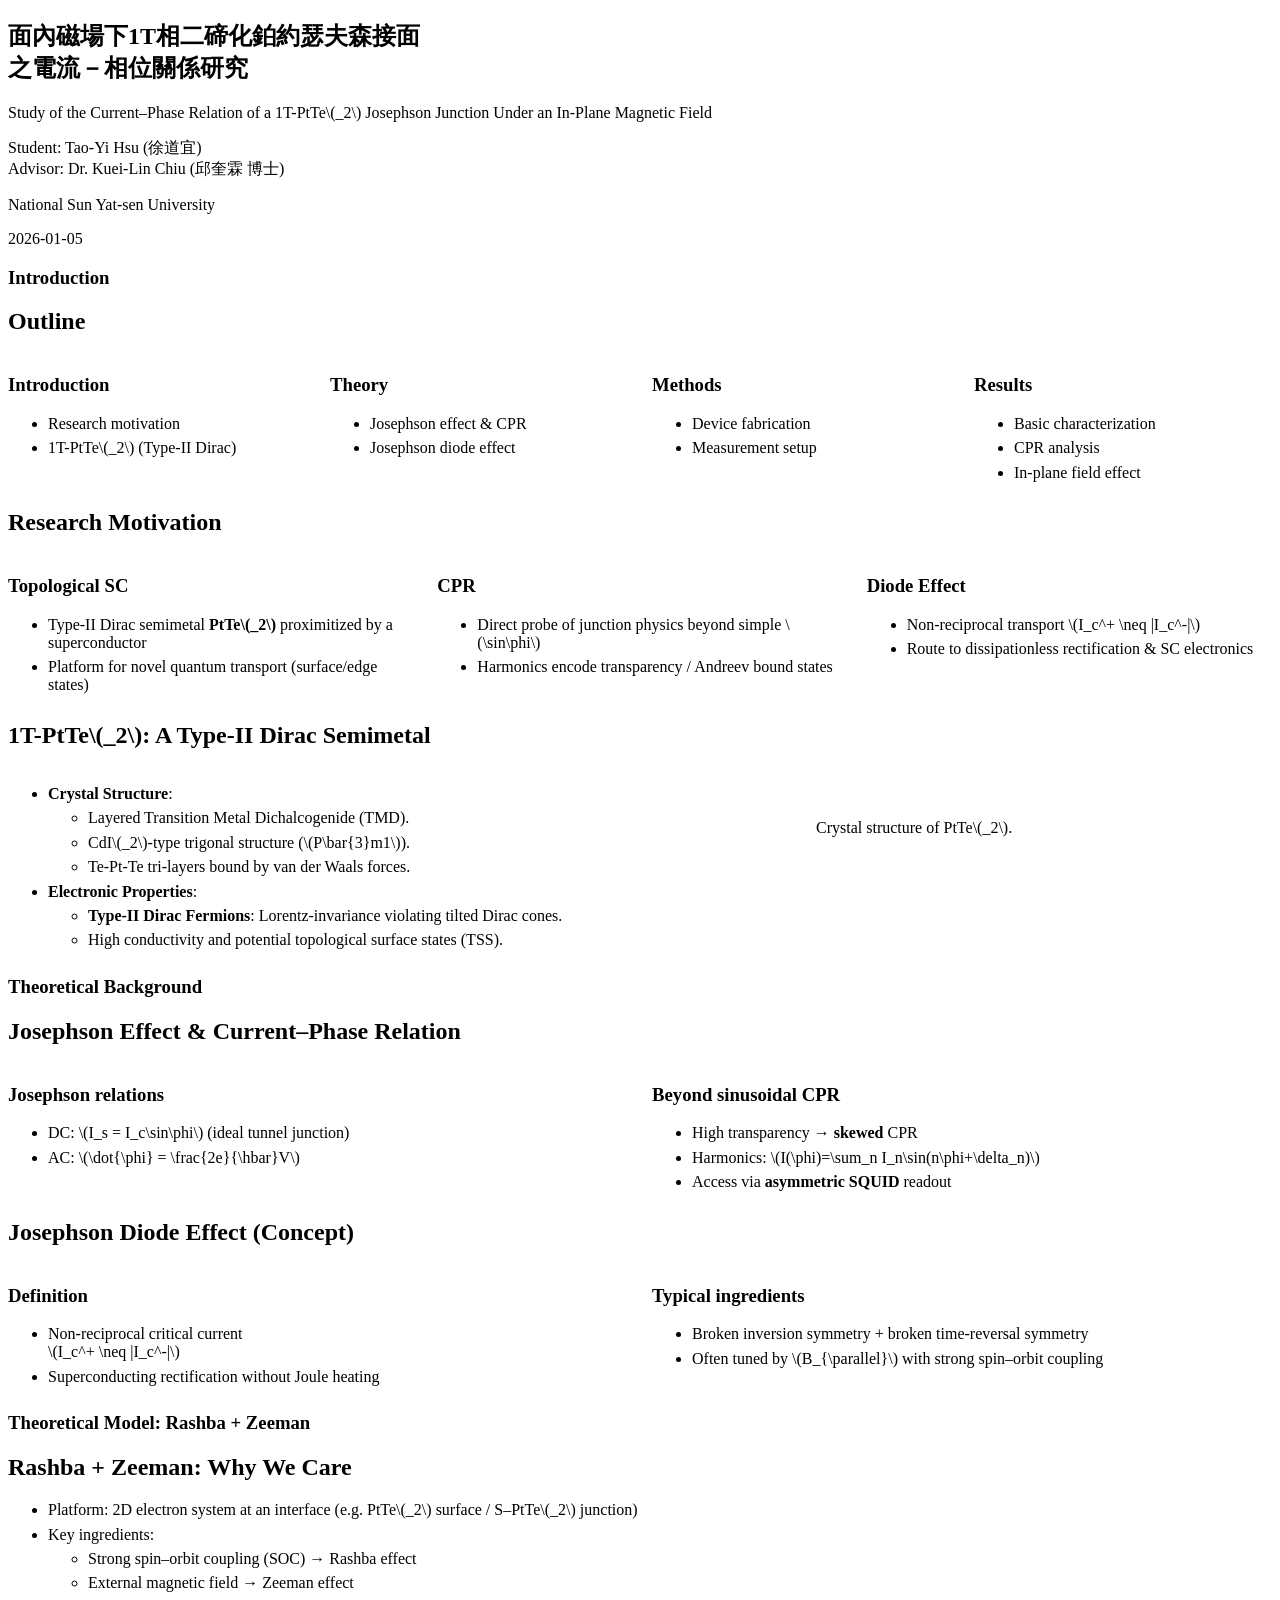
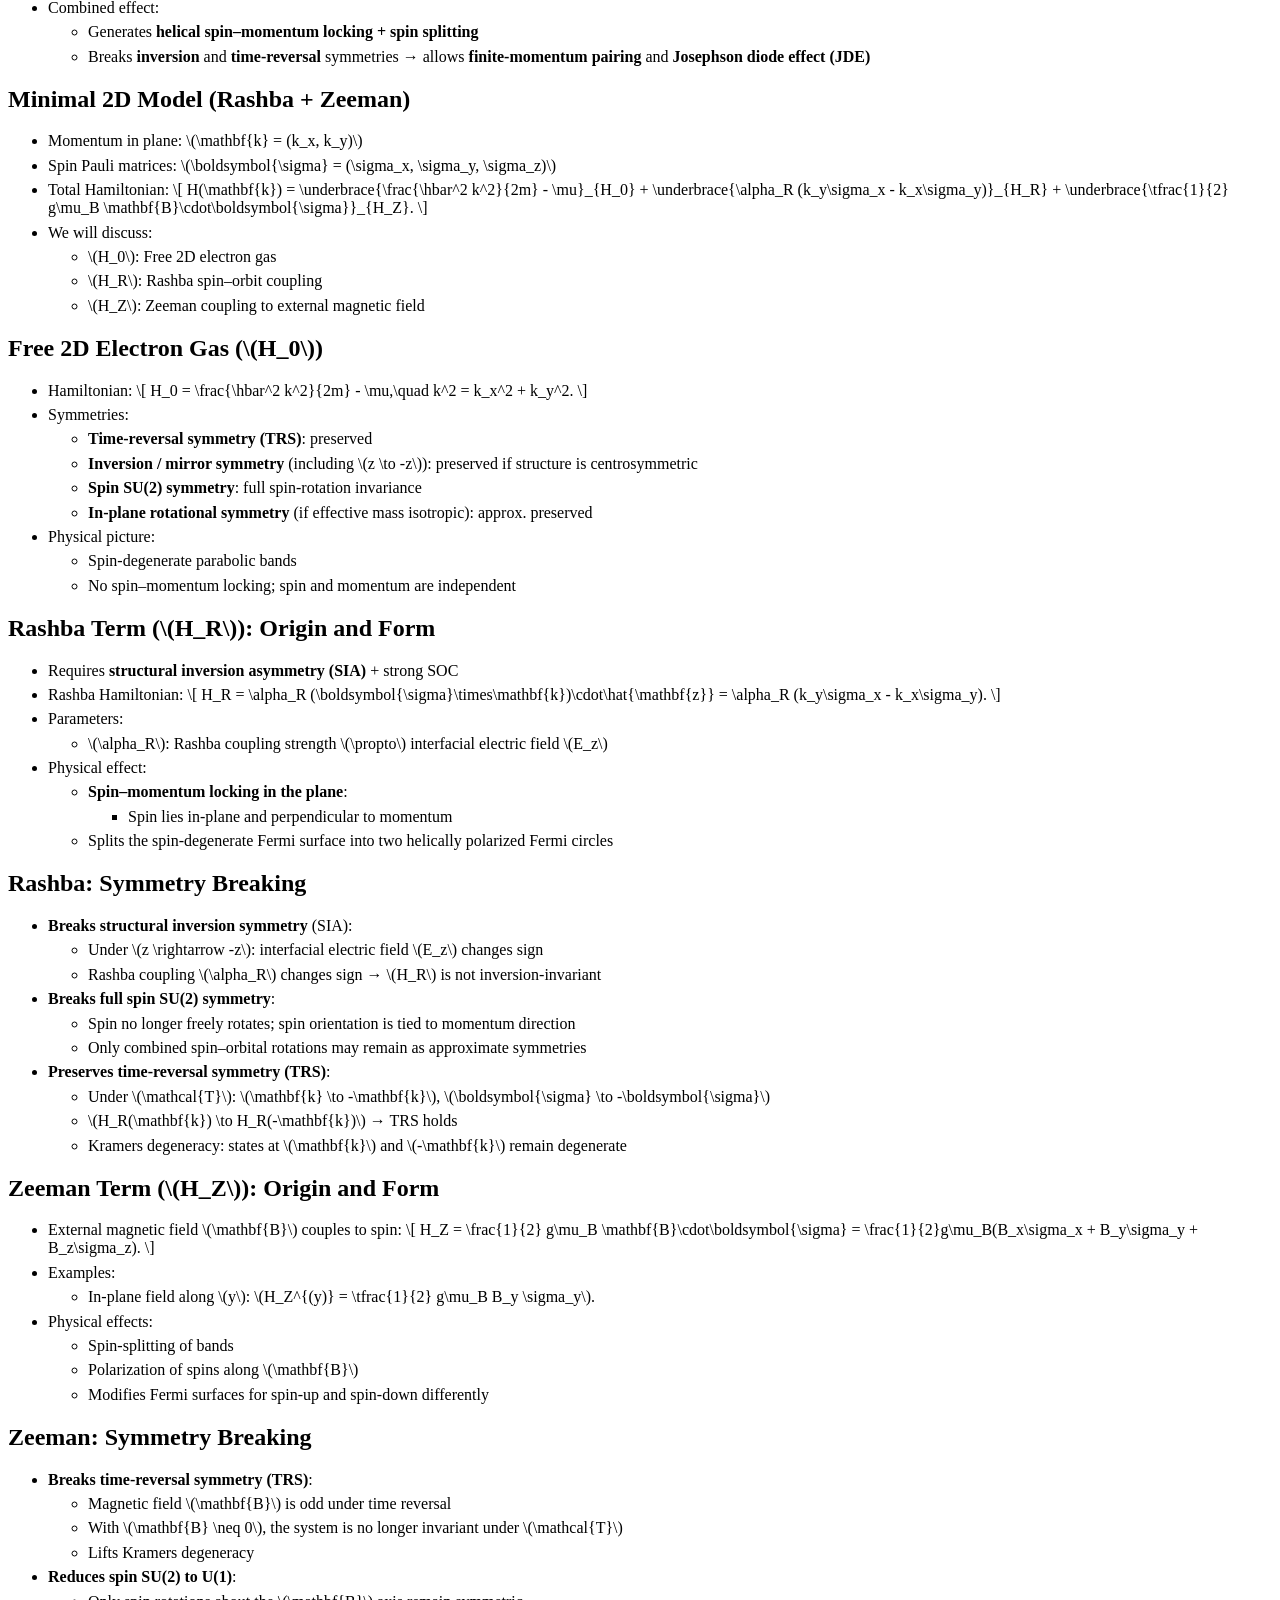
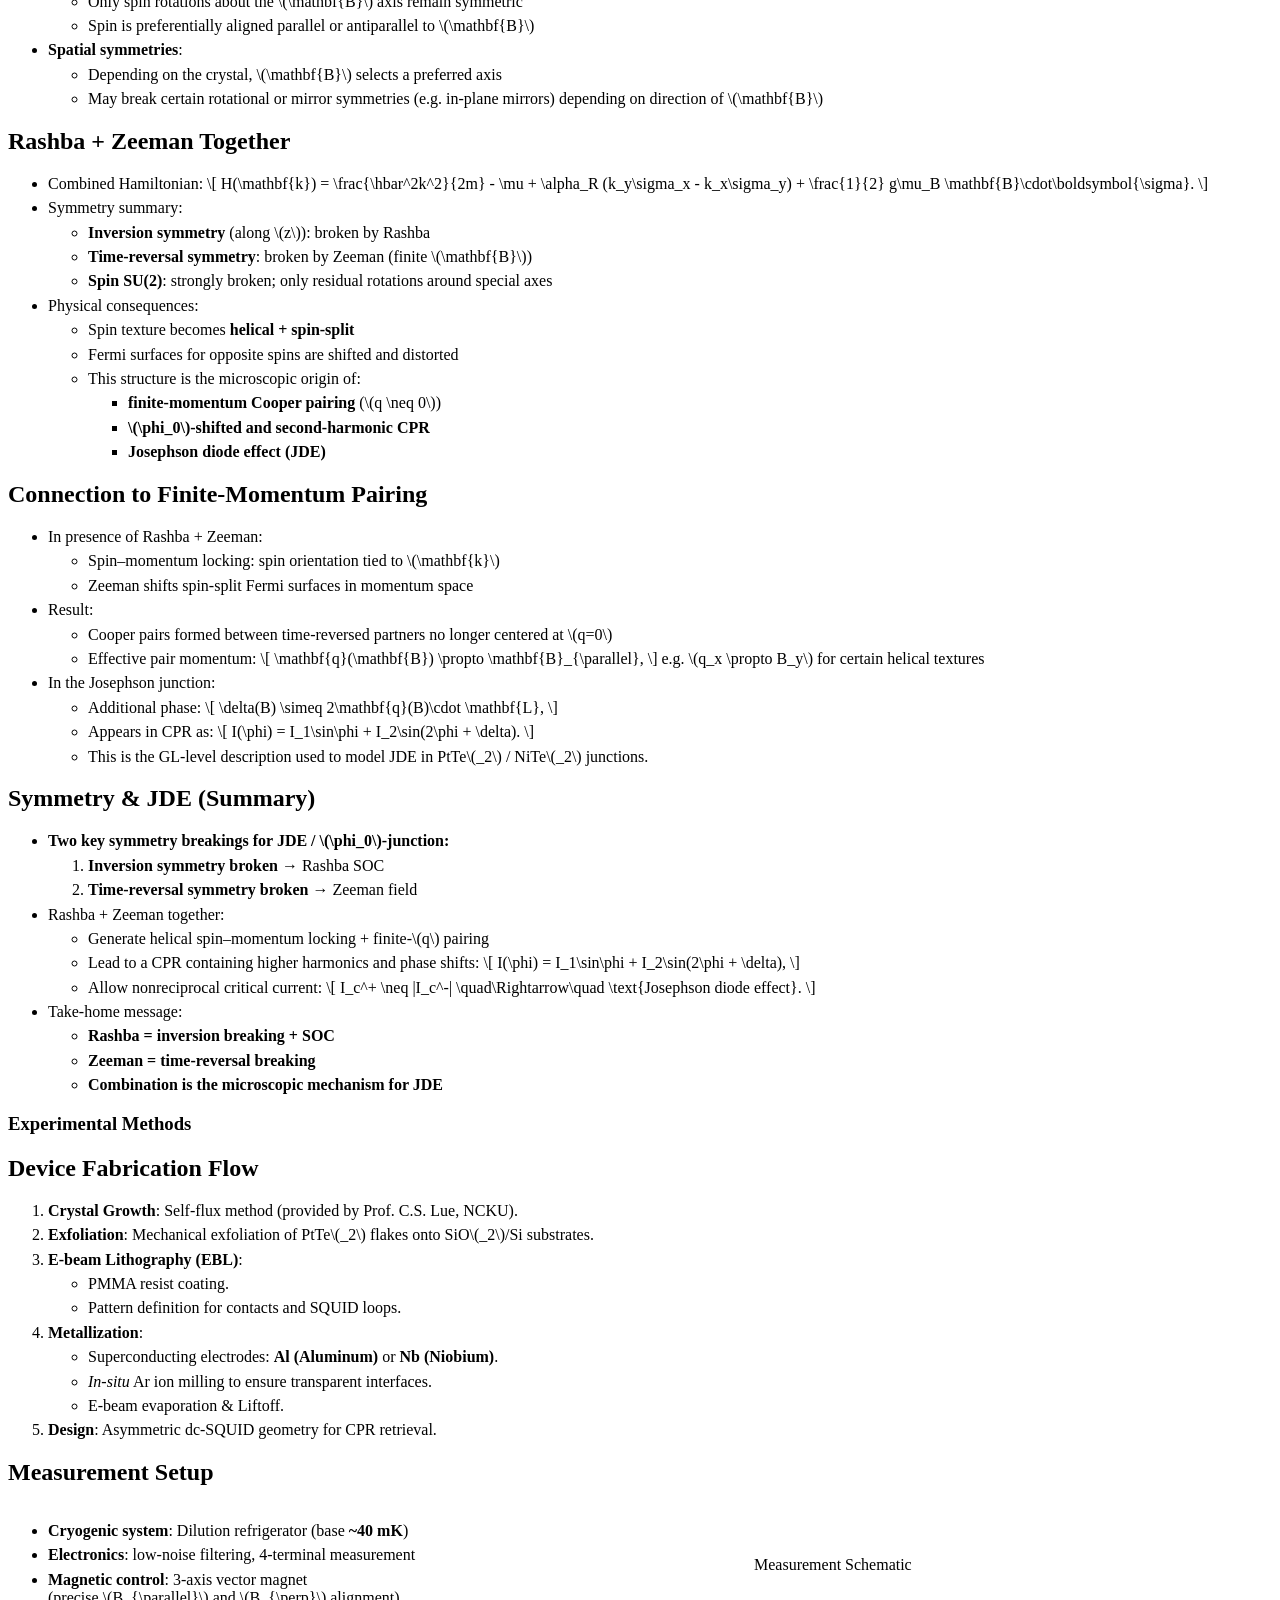
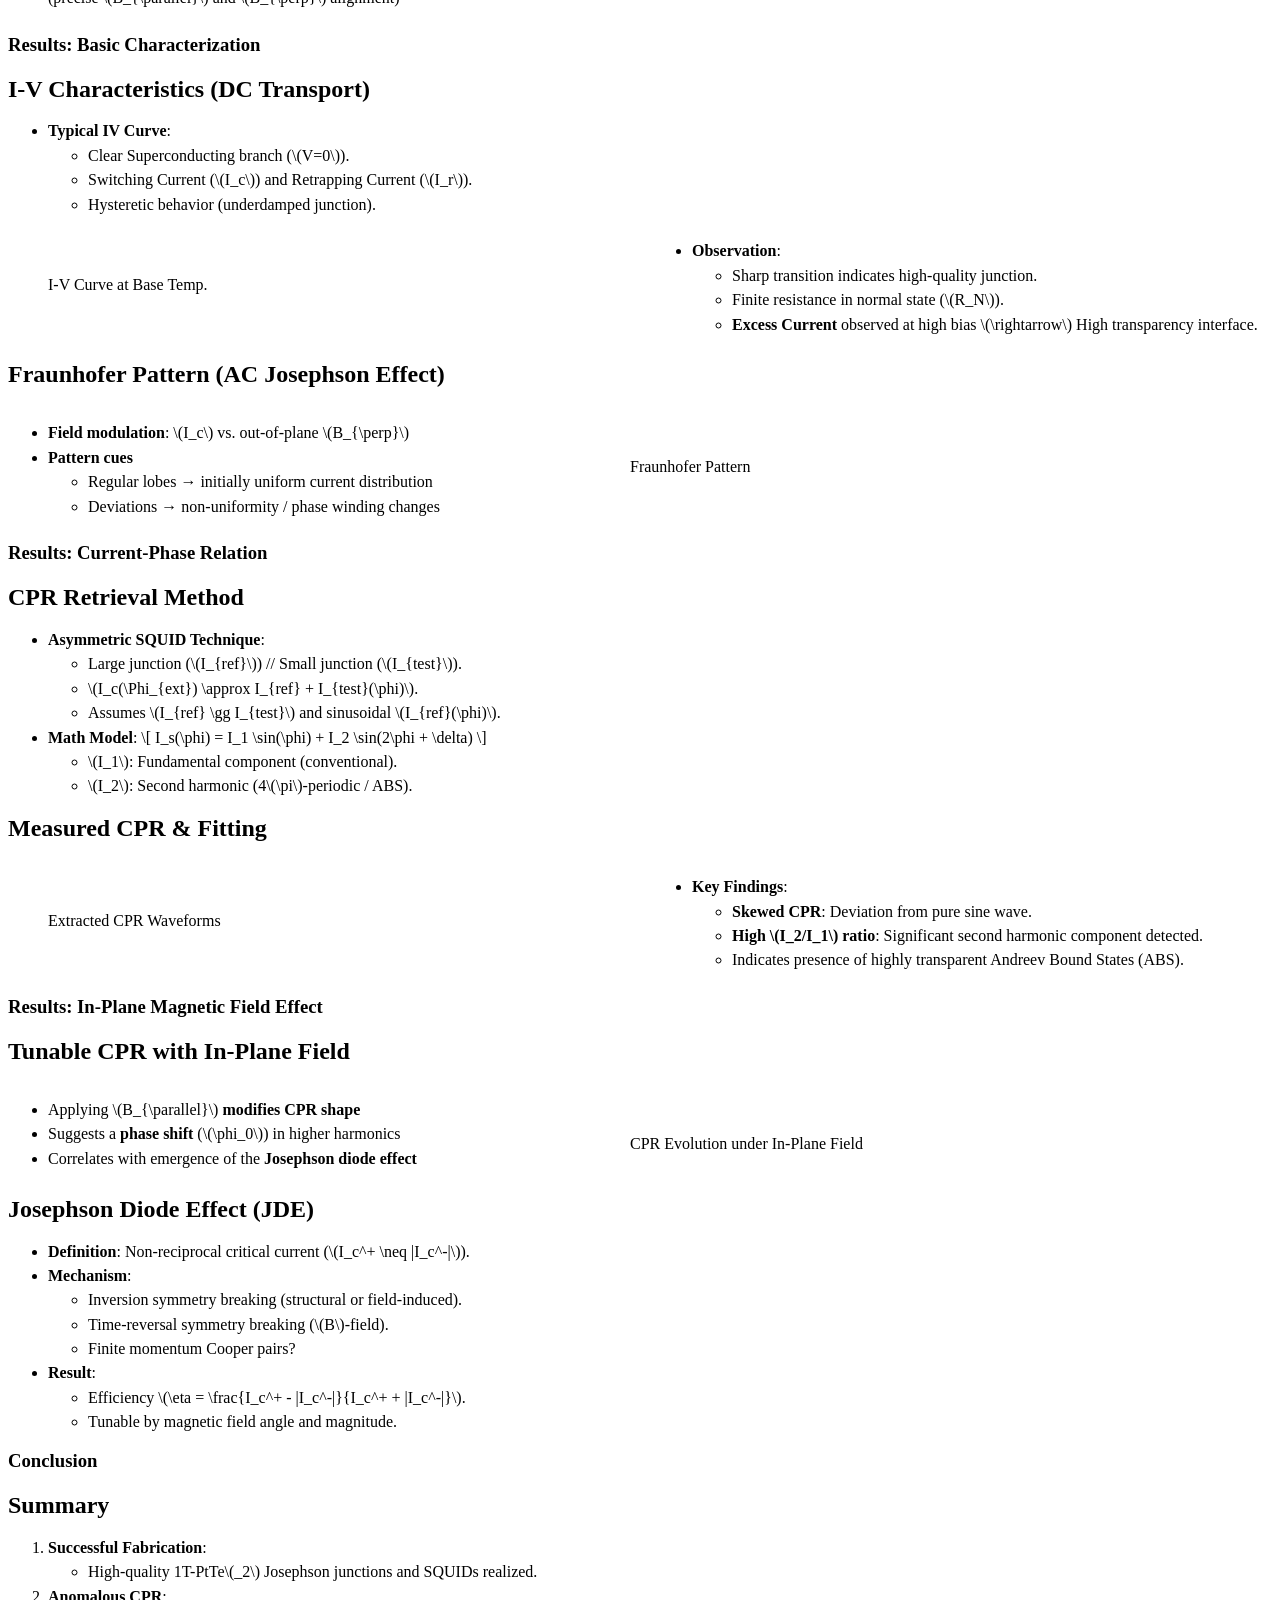
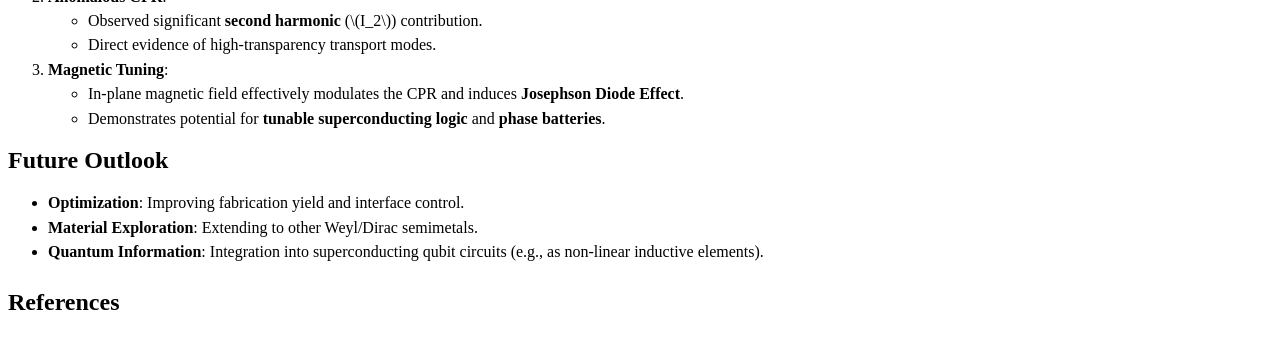
==== commit 9cadc938: "feat: Add Keynote presentation, refine Quarto document metadata, and update PPTX output." ====
--- a/Quarto/Presentation.html
+++ b/Quarto/Presentation.html
@@ -9,8 +9,8 @@
 <link href="Presentation_files/libs/quarto-html/quarto-syntax-highlighting-09ce31efb0ed5730d839a538a88c6f53.css" rel="stylesheet" id="quarto-text-highlighting-styles"><meta charset="utf-8">
   <meta name="generator" content="quarto-1.8.26">
 
-  <meta name="author" content="Tao-Yi Hsu (徐道宜)   Advisor: Dr.&nbsp;Kuei-Lin Chiu (邱奎霖 博士)">
-  <meta name="dcterms.date" content="2026-01-04">
+  <meta name="author" content="Student: Tao-Yi Hsu (徐道宜)   Advisor: Dr.&nbsp;Kuei-Lin Chiu (邱奎霖 博士)">
+  <meta name="dcterms.date" content="2026-01-05">
   <title>面內磁場下1T相二碲化鉑約瑟夫森接面 之電流－相位關係研究</title>
   <meta name="apple-mobile-web-app-capable" content="yes">
   <meta name="apple-mobile-web-app-status-bar-style" content="black-translucent">
@@ -49,7 +49,7 @@
     div.csl-indent {
       margin-left: 2em;
     }  </style>
-  <link rel="stylesheet" href="Presentation_files/libs/revealjs/dist/theme/quarto-a763496e777477ba1e4969ce6a19acfb.css">
+  <link rel="stylesheet" href="Presentation_files/libs/revealjs/dist/theme/quarto-c38ced35a92bd23807d9122e8972fb30.css">
   <link href="Presentation_files/libs/revealjs/plugin/quarto-line-highlight/line-highlight.css" rel="stylesheet">
   <link href="Presentation_files/libs/revealjs/plugin/reveal-menu/menu.css" rel="stylesheet">
   <link href="Presentation_files/libs/revealjs/plugin/reveal-menu/quarto-menu.css" rel="stylesheet">
@@ -153,7 +153,7 @@
 <div class="quarto-title-authors">
 <div class="quarto-title-author">
 <div class="quarto-title-author-name">
-Tao-Yi Hsu (徐道宜) <br> Advisor: Dr.&nbsp;Kuei-Lin Chiu (邱奎霖 博士) 
+Student: Tao-Yi Hsu (徐道宜) <br> Advisor: Dr.&nbsp;Kuei-Lin Chiu (邱奎霖 博士) 
 </div>
         <p class="quarto-title-affiliation">
             National Sun Yat-sen University
@@ -161,7 +161,7 @@
     </div>
 </div>
 
-  <p class="date">2026-01-04</p>
+  <p class="date">2026-01-05</p>
 </section>
 <section>
 <section id="introduction" class="title-slide slide level1 center">
@@ -287,6 +287,230 @@
 <li>Often tuned by <span class="math inline">\(B_{\parallel}\)</span> with strong spin–orbit coupling</li>
 </ul>
 </div></div>
+</section></section>
+<section>
+<section id="theoretical-model-rashba-zeeman" class="title-slide slide level1 center">
+<h1>Theoretical Model: Rashba + Zeeman</h1>
+
+</section>
+<section id="rashba-zeeman-why-we-care" class="slide level2">
+<h2>Rashba + Zeeman: Why We Care</h2>
+<ul>
+<li>Platform: 2D electron system at an interface (e.g.&nbsp;PtTe<span class="math inline">\(_2\)</span> surface / S–PtTe<span class="math inline">\(_2\)</span> junction)</li>
+<li>Key ingredients:
+<ul>
+<li>Strong spin–orbit coupling (SOC) → Rashba effect</li>
+<li>External magnetic field → Zeeman effect</li>
+</ul></li>
+<li>Combined effect:
+<ul>
+<li>Generates <strong>helical spin–momentum locking + spin splitting</strong></li>
+<li>Breaks <strong>inversion</strong> and <strong>time-reversal</strong> symmetries → allows <strong>finite-momentum pairing</strong> and <strong>Josephson diode effect (JDE)</strong></li>
+</ul></li>
+</ul>
+</section>
+<section id="minimal-2d-model-rashba-zeeman" class="slide level2">
+<h2>Minimal 2D Model (Rashba + Zeeman)</h2>
+<ul>
+<li>Momentum in plane: <span class="math inline">\(\mathbf{k} = (k_x, k_y)\)</span></li>
+<li>Spin Pauli matrices: <span class="math inline">\(\boldsymbol{\sigma} = (\sigma_x, \sigma_y, \sigma_z)\)</span></li>
+<li>Total Hamiltonian: <span class="math display">\[
+H(\mathbf{k})
+= \underbrace{\frac{\hbar^2 k^2}{2m} - \mu}_{H_0}
++ \underbrace{\alpha_R (k_y\sigma_x - k_x\sigma_y)}_{H_R}
++ \underbrace{\tfrac{1}{2} g\mu_B \mathbf{B}\cdot\boldsymbol{\sigma}}_{H_Z}.
+\]</span></li>
+<li>We will discuss:
+<ul>
+<li><span class="math inline">\(H_0\)</span>: Free 2D electron gas</li>
+<li><span class="math inline">\(H_R\)</span>: Rashba spin–orbit coupling</li>
+<li><span class="math inline">\(H_Z\)</span>: Zeeman coupling to external magnetic field</li>
+</ul></li>
+</ul>
+</section>
+<section id="free-2d-electron-gas-h_0" class="slide level2">
+<h2>Free 2D Electron Gas (<span class="math inline">\(H_0\)</span>)</h2>
+<ul>
+<li>Hamiltonian: <span class="math display">\[
+H_0 = \frac{\hbar^2 k^2}{2m} - \mu,\quad k^2 = k_x^2 + k_y^2.
+\]</span></li>
+<li>Symmetries:
+<ul>
+<li><strong>Time-reversal symmetry (TRS)</strong>: preserved</li>
+<li><strong>Inversion / mirror symmetry</strong> (including <span class="math inline">\(z \to -z\)</span>): preserved if structure is centrosymmetric</li>
+<li><strong>Spin SU(2) symmetry</strong>: full spin-rotation invariance</li>
+<li><strong>In-plane rotational symmetry</strong> (if effective mass isotropic): approx. preserved</li>
+</ul></li>
+<li>Physical picture:
+<ul>
+<li>Spin-degenerate parabolic bands</li>
+<li>No spin–momentum locking; spin and momentum are independent</li>
+</ul></li>
+</ul>
+</section>
+<section id="rashba-term-h_r-origin-and-form" class="slide level2">
+<h2>Rashba Term (<span class="math inline">\(H_R\)</span>): Origin and Form</h2>
+<ul>
+<li>Requires <strong>structural inversion asymmetry (SIA)</strong> + strong SOC</li>
+<li>Rashba Hamiltonian: <span class="math display">\[
+H_R = \alpha_R (\boldsymbol{\sigma}\times\mathbf{k})\cdot\hat{\mathbf{z}}
+= \alpha_R (k_y\sigma_x - k_x\sigma_y).
+\]</span></li>
+<li>Parameters:
+<ul>
+<li><span class="math inline">\(\alpha_R\)</span>: Rashba coupling strength <span class="math inline">\(\propto\)</span> interfacial electric field <span class="math inline">\(E_z\)</span></li>
+</ul></li>
+<li>Physical effect:
+<ul>
+<li><strong>Spin–momentum locking in the plane</strong>:
+<ul>
+<li>Spin lies in-plane and perpendicular to momentum</li>
+</ul></li>
+<li>Splits the spin-degenerate Fermi surface into two helically polarized Fermi circles</li>
+</ul></li>
+</ul>
+</section>
+<section id="rashba-symmetry-breaking" class="slide level2">
+<h2>Rashba: Symmetry Breaking</h2>
+<ul>
+<li><strong>Breaks structural inversion symmetry</strong> (SIA):
+<ul>
+<li>Under <span class="math inline">\(z \rightarrow -z\)</span>: interfacial electric field <span class="math inline">\(E_z\)</span> changes sign</li>
+<li>Rashba coupling <span class="math inline">\(\alpha_R\)</span> changes sign → <span class="math inline">\(H_R\)</span> is not inversion-invariant</li>
+</ul></li>
+<li><strong>Breaks full spin SU(2) symmetry</strong>:
+<ul>
+<li>Spin no longer freely rotates; spin orientation is tied to momentum direction</li>
+<li>Only combined spin–orbital rotations may remain as approximate symmetries</li>
+</ul></li>
+<li><strong>Preserves time-reversal symmetry (TRS)</strong>:
+<ul>
+<li>Under <span class="math inline">\(\mathcal{T}\)</span>: <span class="math inline">\(\mathbf{k} \to -\mathbf{k}\)</span>, <span class="math inline">\(\boldsymbol{\sigma} \to -\boldsymbol{\sigma}\)</span></li>
+<li><span class="math inline">\(H_R(\mathbf{k}) \to H_R(-\mathbf{k})\)</span> → TRS holds</li>
+<li>Kramers degeneracy: states at <span class="math inline">\(\mathbf{k}\)</span> and <span class="math inline">\(-\mathbf{k}\)</span> remain degenerate</li>
+</ul></li>
+</ul>
+</section>
+<section id="zeeman-term-h_z-origin-and-form" class="slide level2">
+<h2>Zeeman Term (<span class="math inline">\(H_Z\)</span>): Origin and Form</h2>
+<ul>
+<li>External magnetic field <span class="math inline">\(\mathbf{B}\)</span> couples to spin: <span class="math display">\[
+H_Z = \frac{1}{2} g\mu_B \mathbf{B}\cdot\boldsymbol{\sigma}
+= \frac{1}{2}g\mu_B(B_x\sigma_x + B_y\sigma_y + B_z\sigma_z).
+\]</span></li>
+<li>Examples:
+<ul>
+<li>In-plane field along <span class="math inline">\(y\)</span>: <span class="math inline">\(H_Z^{(y)} = \tfrac{1}{2} g\mu_B B_y \sigma_y\)</span>.</li>
+</ul></li>
+<li>Physical effects:
+<ul>
+<li>Spin-splitting of bands</li>
+<li>Polarization of spins along <span class="math inline">\(\mathbf{B}\)</span></li>
+<li>Modifies Fermi surfaces for spin-up and spin-down differently</li>
+</ul></li>
+</ul>
+</section>
+<section id="zeeman-symmetry-breaking" class="slide level2">
+<h2>Zeeman: Symmetry Breaking</h2>
+<ul>
+<li><strong>Breaks time-reversal symmetry (TRS)</strong>:
+<ul>
+<li>Magnetic field <span class="math inline">\(\mathbf{B}\)</span> is odd under time reversal</li>
+<li>With <span class="math inline">\(\mathbf{B} \neq 0\)</span>, the system is no longer invariant under <span class="math inline">\(\mathcal{T}\)</span></li>
+<li>Lifts Kramers degeneracy</li>
+</ul></li>
+<li><strong>Reduces spin SU(2) to U(1)</strong>:
+<ul>
+<li>Only spin rotations about the <span class="math inline">\(\mathbf{B}\)</span> axis remain symmetric</li>
+<li>Spin is preferentially aligned parallel or antiparallel to <span class="math inline">\(\mathbf{B}\)</span></li>
+</ul></li>
+<li><strong>Spatial symmetries</strong>:
+<ul>
+<li>Depending on the crystal, <span class="math inline">\(\mathbf{B}\)</span> selects a preferred axis</li>
+<li>May break certain rotational or mirror symmetries (e.g.&nbsp;in-plane mirrors) depending on direction of <span class="math inline">\(\mathbf{B}\)</span></li>
+</ul></li>
+</ul>
+</section>
+<section id="rashba-zeeman-together" class="slide level2">
+<h2>Rashba + Zeeman Together</h2>
+<ul>
+<li>Combined Hamiltonian: <span class="math display">\[
+H(\mathbf{k})
+= \frac{\hbar^2k^2}{2m} - \mu
++ \alpha_R (k_y\sigma_x - k_x\sigma_y)
++ \frac{1}{2} g\mu_B \mathbf{B}\cdot\boldsymbol{\sigma}.
+\]</span></li>
+<li>Symmetry summary:
+<ul>
+<li><strong>Inversion symmetry</strong> (along <span class="math inline">\(z\)</span>): broken by Rashba</li>
+<li><strong>Time-reversal symmetry</strong>: broken by Zeeman (finite <span class="math inline">\(\mathbf{B}\)</span>)</li>
+<li><strong>Spin SU(2)</strong>: strongly broken; only residual rotations around special axes</li>
+</ul></li>
+<li>Physical consequences:
+<ul>
+<li>Spin texture becomes <strong>helical + spin-split</strong></li>
+<li>Fermi surfaces for opposite spins are shifted and distorted</li>
+<li>This structure is the microscopic origin of:
+<ul>
+<li><strong>finite-momentum Cooper pairing</strong> (<span class="math inline">\(q \neq 0\)</span>)</li>
+<li><strong><span class="math inline">\(\phi_0\)</span>-shifted and second-harmonic CPR</strong></li>
+<li><strong>Josephson diode effect (JDE)</strong></li>
+</ul></li>
+</ul></li>
+</ul>
+</section>
+<section id="connection-to-finite-momentum-pairing" class="slide level2">
+<h2>Connection to Finite-Momentum Pairing</h2>
+<ul>
+<li>In presence of Rashba + Zeeman:
+<ul>
+<li>Spin–momentum locking: spin orientation tied to <span class="math inline">\(\mathbf{k}\)</span></li>
+<li>Zeeman shifts spin-split Fermi surfaces in momentum space</li>
+</ul></li>
+<li>Result:
+<ul>
+<li>Cooper pairs formed between time-reversed partners no longer centered at <span class="math inline">\(q=0\)</span></li>
+<li>Effective pair momentum: <span class="math display">\[
+\mathbf{q}(\mathbf{B}) \propto \mathbf{B}_{\parallel},
+\]</span> e.g.&nbsp;<span class="math inline">\(q_x \propto B_y\)</span> for certain helical textures</li>
+</ul></li>
+<li>In the Josephson junction:
+<ul>
+<li>Additional phase: <span class="math display">\[
+\delta(B) \simeq 2\mathbf{q}(B)\cdot \mathbf{L},
+\]</span></li>
+<li>Appears in CPR as: <span class="math display">\[
+I(\phi) = I_1\sin\phi + I_2\sin(2\phi + \delta).
+\]</span></li>
+<li>This is the GL-level description used to model JDE in PtTe<span class="math inline">\(_2\)</span> / NiTe<span class="math inline">\(_2\)</span> junctions.</li>
+</ul></li>
+</ul>
+</section>
+<section id="symmetry-jde-summary" class="slide level2">
+<h2>Symmetry &amp; JDE (Summary)</h2>
+<ul>
+<li><strong>Two key symmetry breakings for JDE / <span class="math inline">\(\phi_0\)</span>-junction:</strong>
+<ol type="1">
+<li><strong>Inversion symmetry broken</strong> → Rashba SOC</li>
+<li><strong>Time-reversal symmetry broken</strong> → Zeeman field</li>
+</ol></li>
+<li>Rashba + Zeeman together:
+<ul>
+<li>Generate helical spin–momentum locking + finite-<span class="math inline">\(q\)</span> pairing</li>
+<li>Lead to a CPR containing higher harmonics and phase shifts: <span class="math display">\[
+I(\phi) = I_1\sin\phi + I_2\sin(2\phi + \delta),
+\]</span></li>
+<li>Allow nonreciprocal critical current: <span class="math display">\[
+I_c^+ \neq |I_c^-| \quad\Rightarrow\quad \text{Josephson diode effect}.
+\]</span></li>
+</ul></li>
+<li>Take-home message:
+<ul>
+<li><strong>Rashba = inversion breaking + SOC</strong></li>
+<li><strong>Zeeman = time-reversal breaking</strong></li>
+<li><strong>Combination is the microscopic mechanism for JDE</strong></li>
+</ul></li>
+</ul>
 </section></section>
 <section>
 <section id="experimental-methods" class="title-slide slide level1 center">
